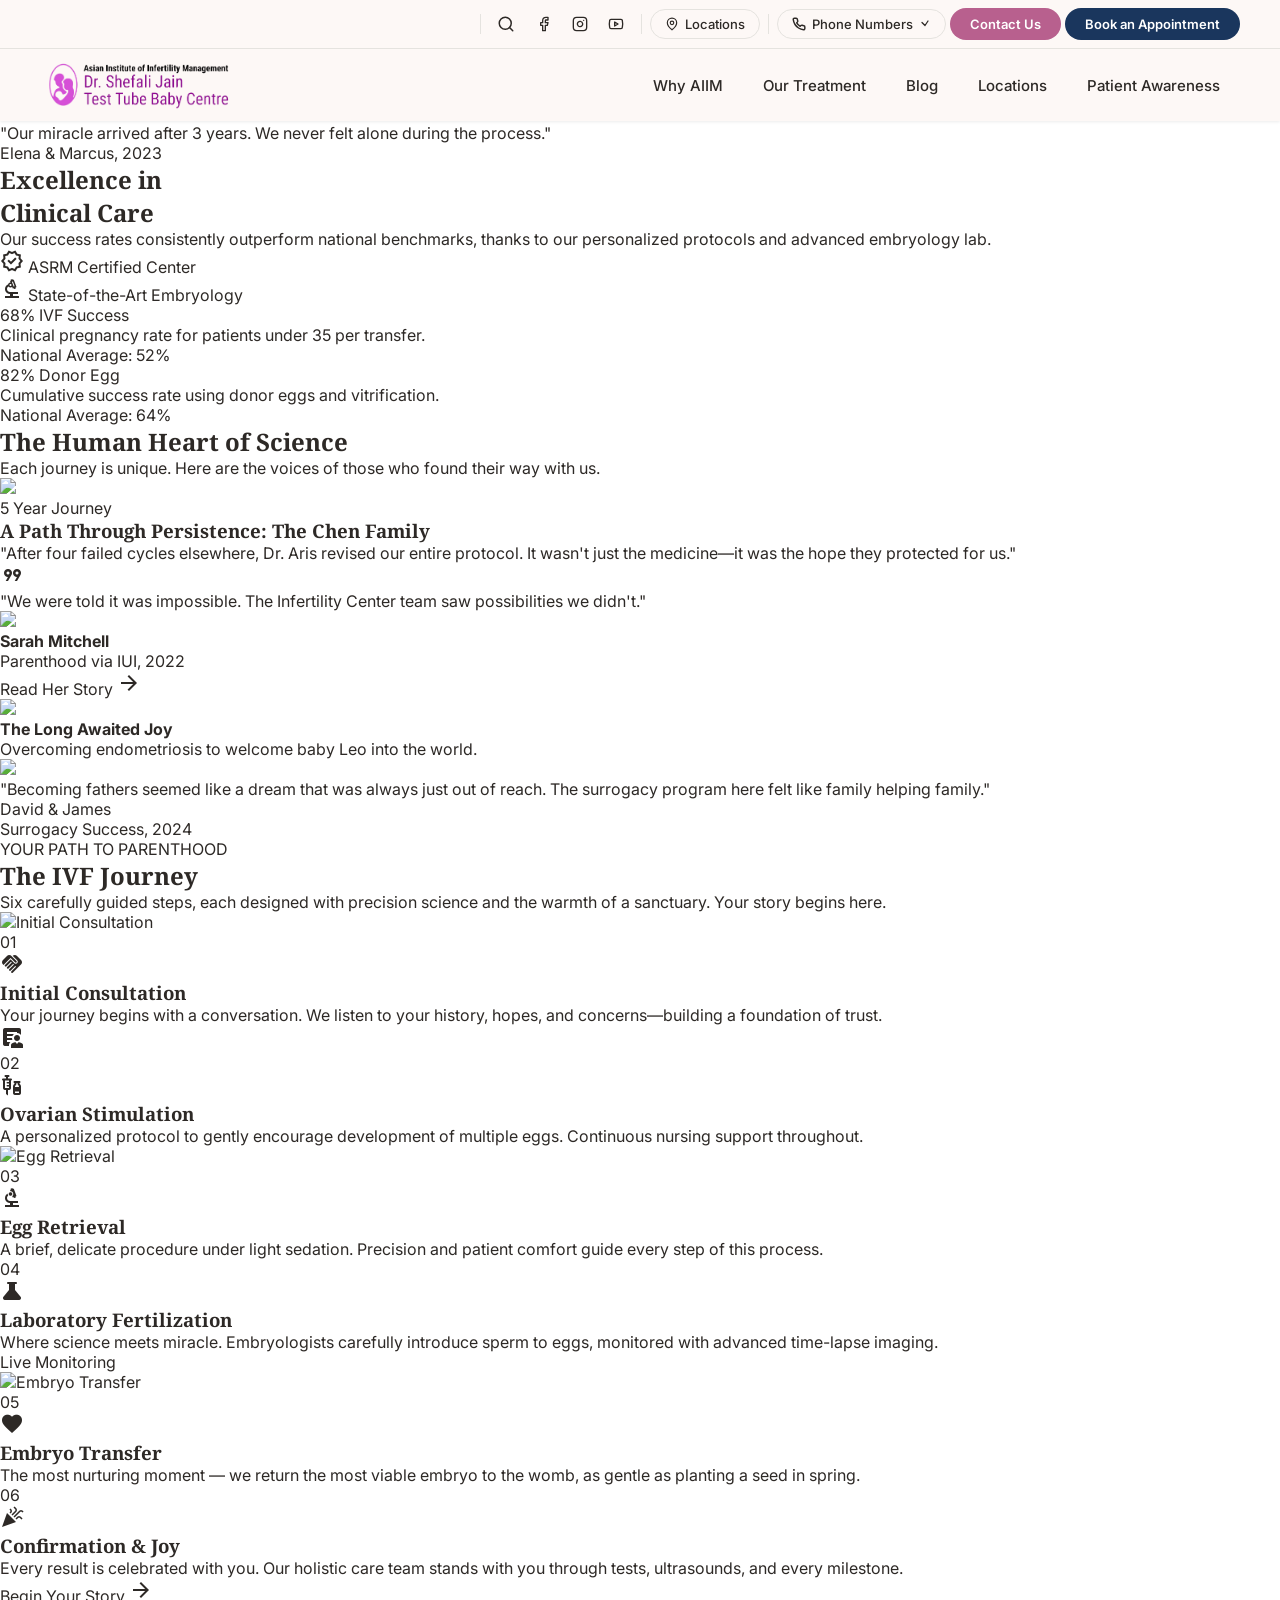
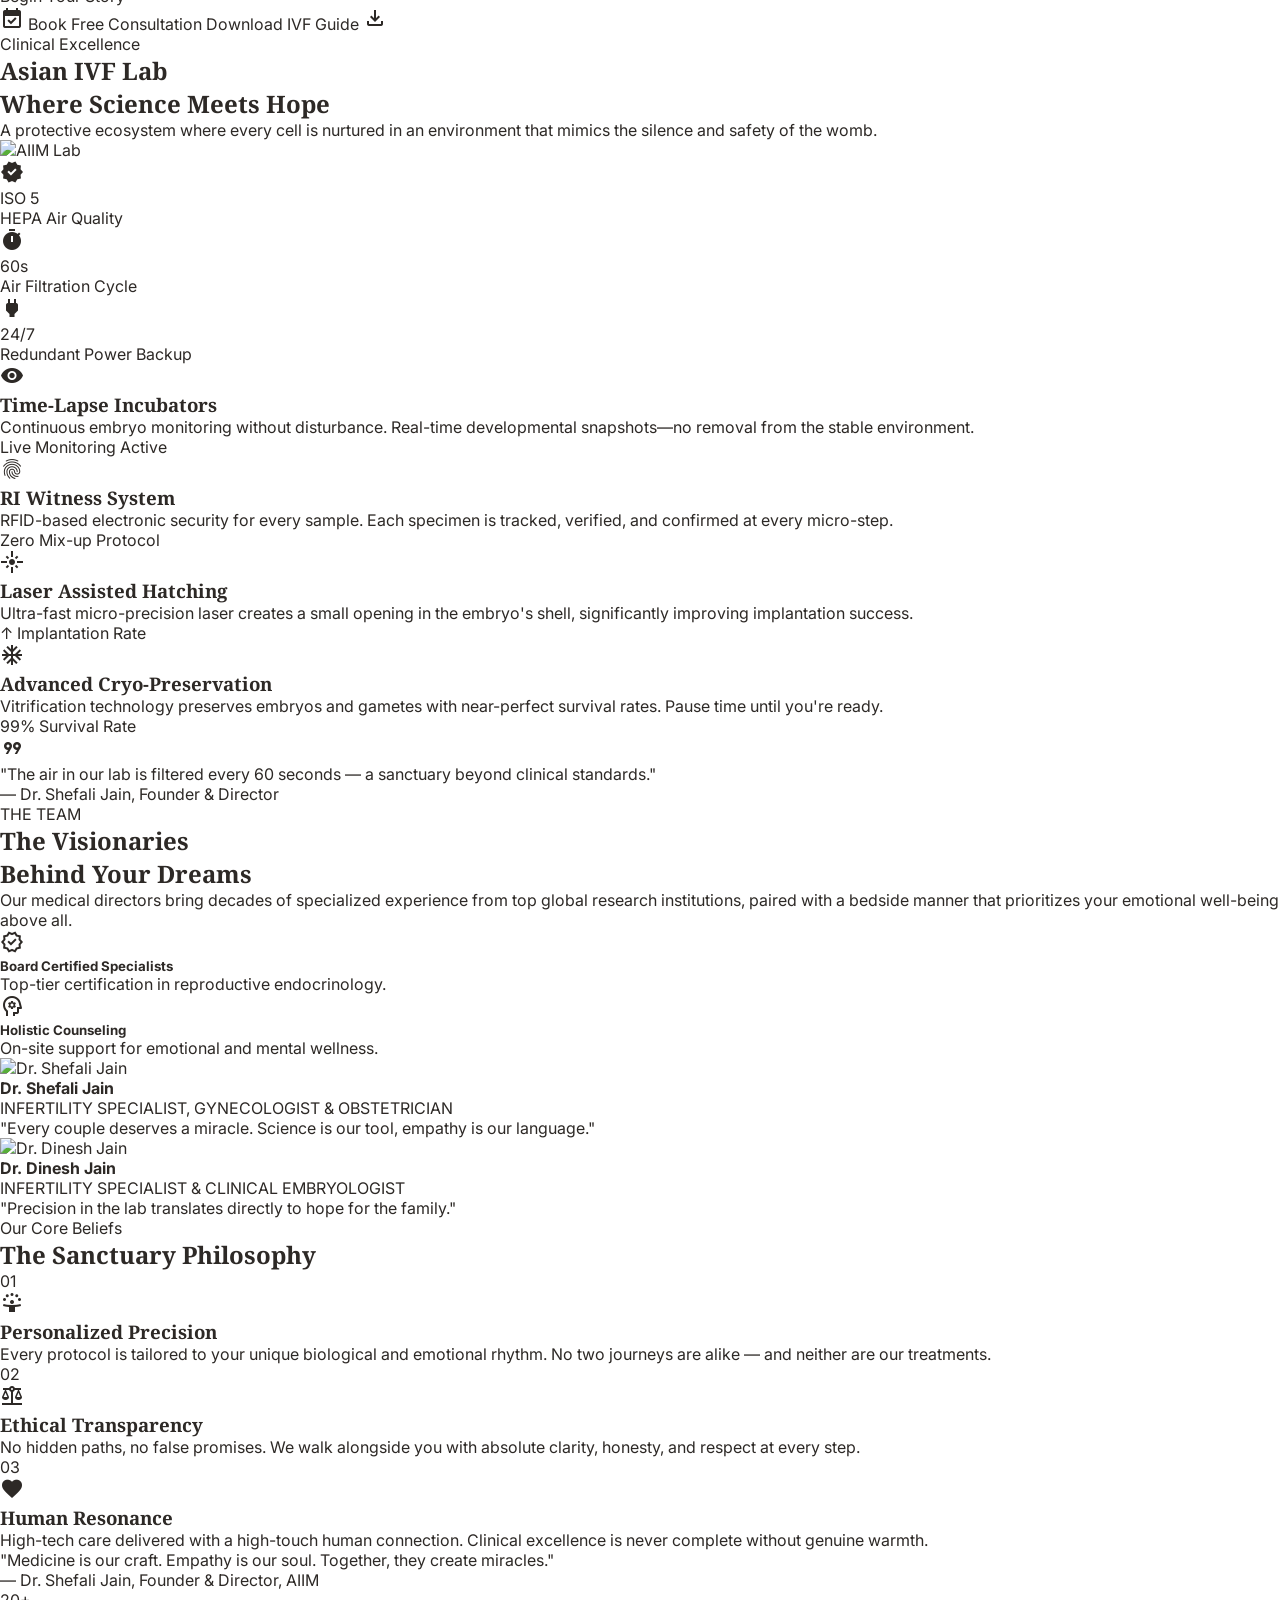
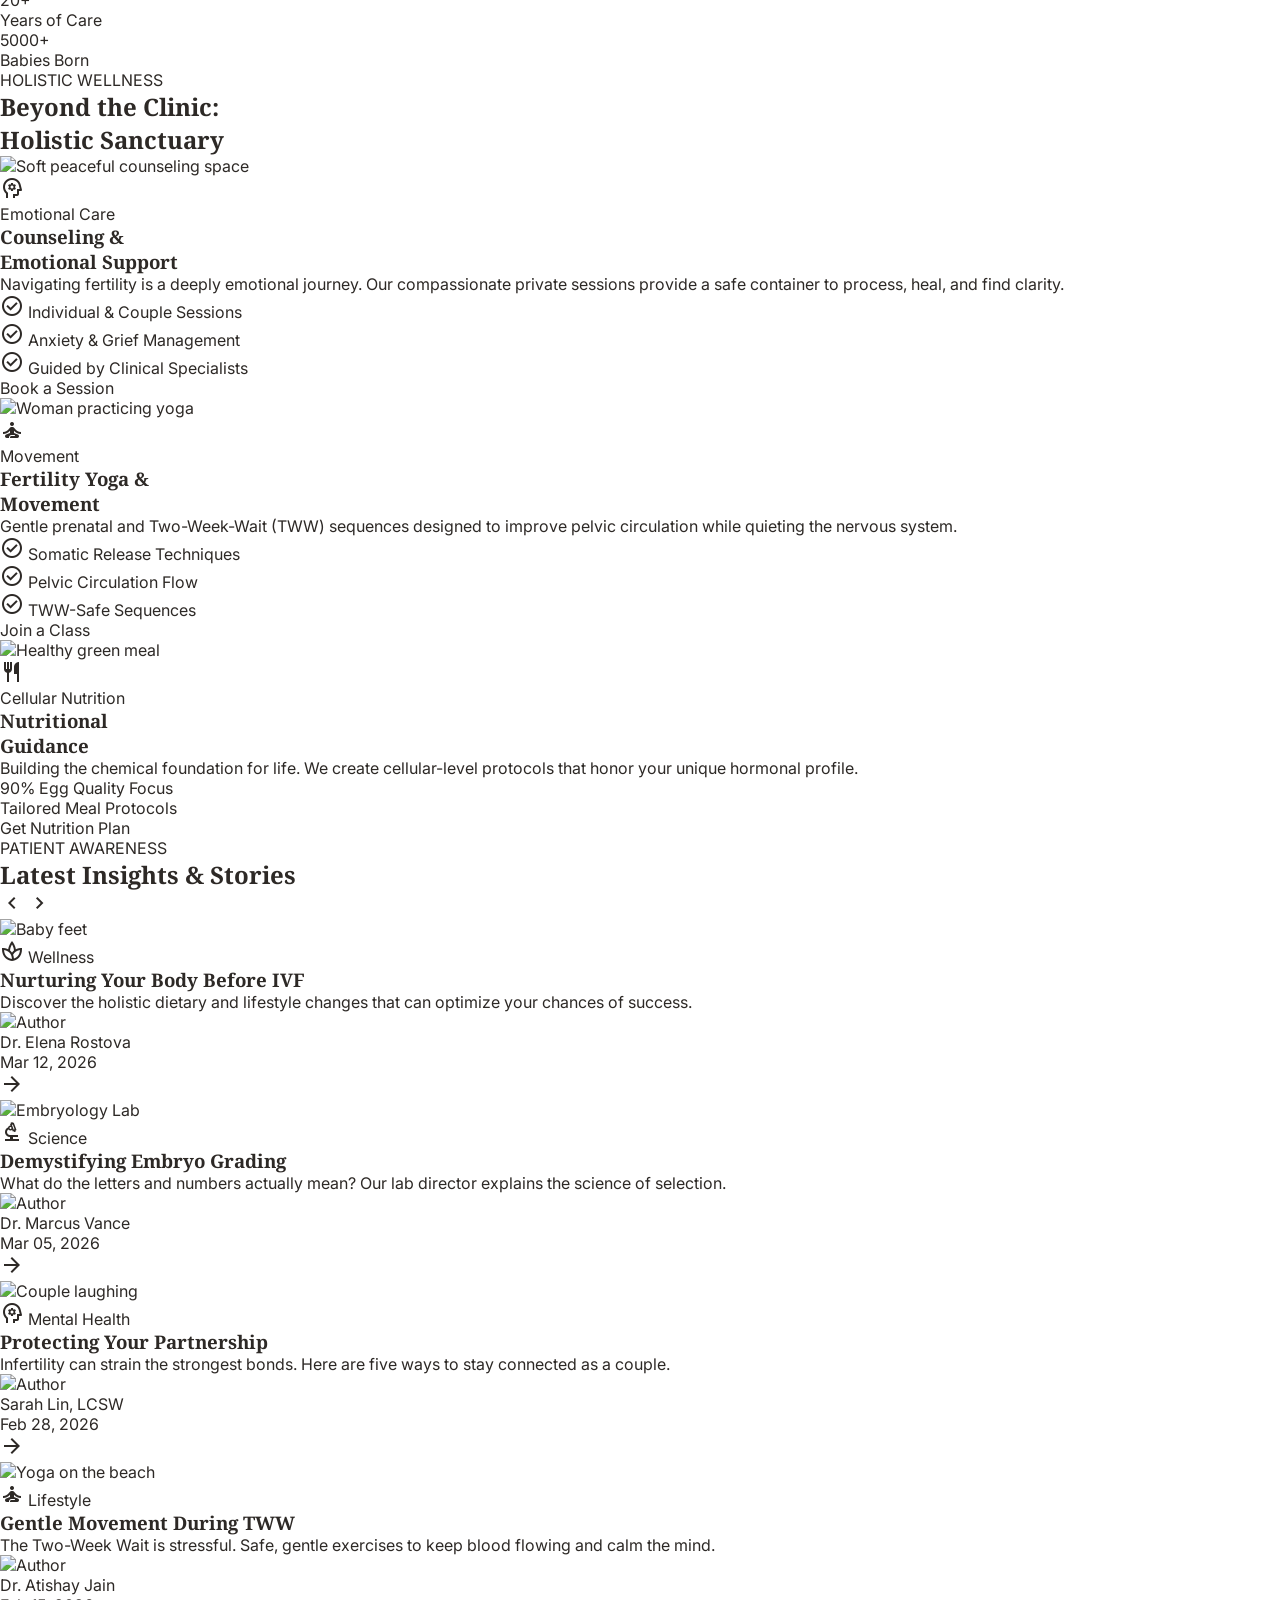
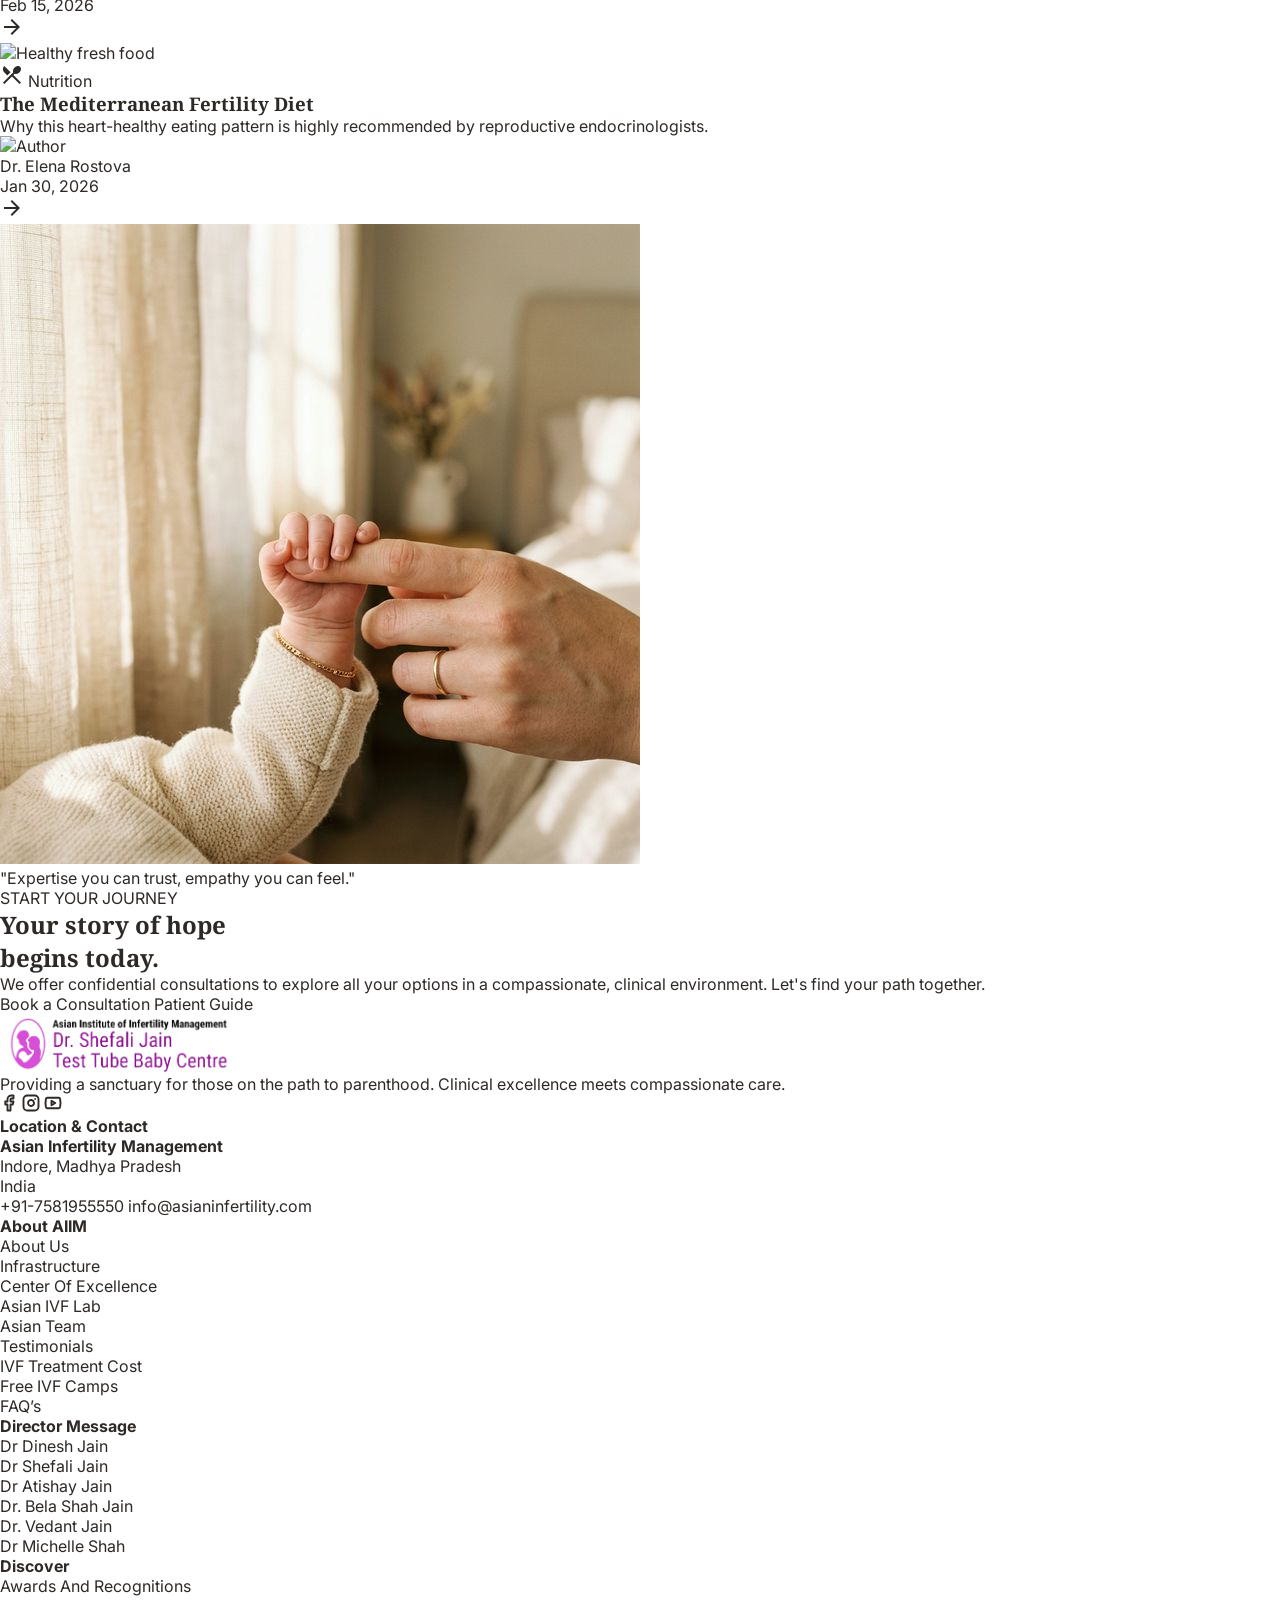
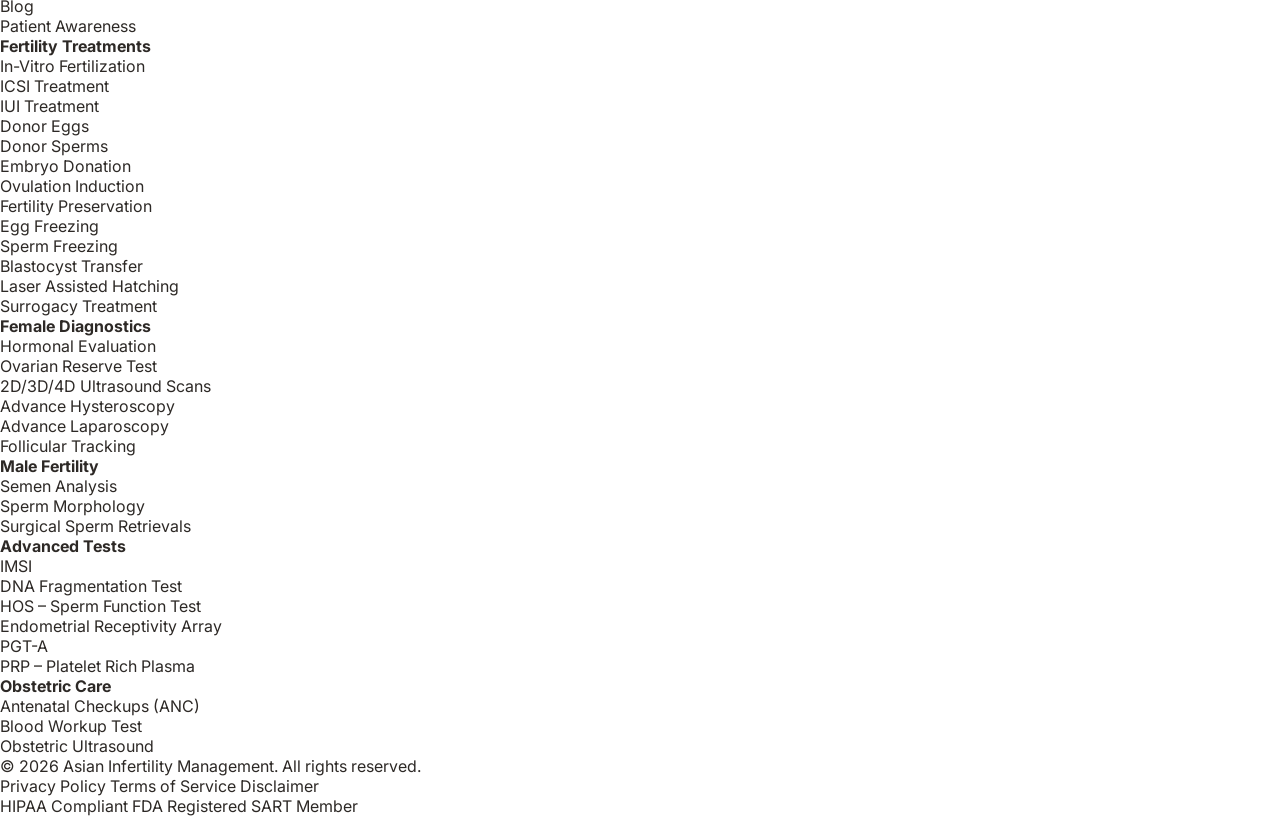
==== index.html @ b5c58b4b "Add location page fixes: map (dotted-map CDN), logo redirect, phone link, worldwide locations timeli" ====
<!DOCTYPE html>
<html lang="en">
<head>
  <meta charset="UTF-8">
  <meta name="viewport" content="width=device-width, initial-scale=1.0">
  <title>Asian Infertility Management - Excellence in IVF Care</title>
  <!-- Google Fonts: Inter and Playfair Display -->
  <link rel="preconnect" href="https://fonts.googleapis.com">
  <link rel="preconnect" href="https://fonts.gstatic.com" crossorigin>
  <link href="https://fonts.googleapis.com/css2?family=Inter:wght@300;400;500;600;700&family=Playfair+Display:wght@400;700&display=swap" rel="stylesheet">
  <script src="https://cdn.tailwindcss.com?plugins=forms,container-queries"></script>
  <link href="https://fonts.googleapis.com/css2?family=Noto+Serif:ital,wght@0,400;0,700;1,400&family=Manrope:wght@400;500;600;700&display=swap" rel="stylesheet"/>
  <link href="https://fonts.googleapis.com/css2?family=Material+Symbols+Outlined:wght,FILL@100..700,0..1&display=swap" rel="stylesheet"/>
  <script id="tailwind-config">
      tailwind.config = {
        darkMode: "class",
        theme: {
          extend: {
            colors: {
              "on-primary-fixed": "#001d33",
              "on-surface-variant": "#42474d",
              "on-tertiary-container": "#f3fffd",
              "primary-fixed-dim": "#a7caee",
              "on-primary": "#ffffff",
              "secondary-container": "#e7ded5",
              "error": "#ba1a1a",
              "surface-bright": "#fdf8f6",
              "surface-container": "#f2edea",
              "surface-variant": "#e6e2df",
              "inverse-surface": "#32302f",
              "on-background": "#1c1b1a",
              "tertiary-container": "#637976",
              "primary-container": "#567898",
              "on-primary-fixed-variant": "#264a68",
              "on-tertiary": "#ffffff",
              "inverse-on-surface": "#f4f0ed",
              "surface-dim": "#ddd9d7",
              "on-surface": "#1c1b1a",
              "surface-tint": "#3f6181",
              "tertiary": "#4a605e",
              "on-error": "#ffffff",
              "surface-container-low": "#f7f3f0",
              "on-primary-container": "#fdfcff",
              "surface": "#fdf8f6",
              "primary-fixed": "#cee5ff",
              "secondary-fixed-dim": "#cdc5bc",
              "secondary": "#635d56",
              "on-error-container": "#93000a",
              "tertiary-fixed-dim": "#b4cbc8",
              "on-secondary-fixed": "#1f1b15",
              "secondary-fixed": "#eae1d8",
              "on-secondary-container": "#68625a",
              "surface-container-highest": "#e6e2df",
              "surface-container-lowest": "#ffffff",
              "outline": "#73777e",
              "primary": "#3d5f7e",
              "inverse-primary": "#a7caee",
              "on-tertiary-fixed-variant": "#354b49",
              "background": "#fdf8f6",
              "error-container": "#ffdad6",
              "on-secondary-fixed-variant": "#4b463f",
              "surface-container-high": "#ece7e5",
              "tertiary-fixed": "#d0e7e4",
              "on-secondary": "#ffffff",
              "on-tertiary-fixed": "#091f1d",
              "outline-variant": "#c2c7ce"
            },
            fontFamily: {
              "headline": ["Noto Serif"],
              "body": ["Manrope"],
              "label": ["Manrope"]
            },
            borderRadius: {"DEFAULT": "0.25rem", "lg": "0.5rem", "xl": "0.75rem", "full": "9999px"},
          },
        },
      }
    </script>
  <style>
        body { font-family: 'Manrope', sans-serif; }
        h1, h2, h3, .serif { font-family: 'Noto Serif', serif; }
        .glass-nav {
            backdrop-filter: blur(12px);
            background-color: rgba(253, 248, 246, 0.8);
        }
        .asymmetric-overlap {
            margin-top: -4rem;
        }
    
        .editorial-spacing { letter-spacing: 0.04em; }
        .asymmetric-shape { border-radius: 63% 37% 54% 46% / 45% 48% 52% 55%; }
        .editorial-shadow { box-shadow: 0 40px 80px -20px rgba(0,0,0,0.08); }
        .signature-text { font-family: 'Noto Serif', serif; font-style: italic; font-size: 1.5rem; opacity: 0.6; }
    </style>
  <link rel="icon" href="Images/Fevicon.jpeg" type="image/jpeg">
  <link rel="stylesheet" href="css/header.css">
  <link rel="stylesheet" href="css/style.css">
</head>
<body class="bg-surface text-on-surface overflow-x-clip">

<!-- ==================== NAVBAR ==================== -->
<header class="navbar-wrapper" id="navbar">

  <!-- ===== TOP UTILITY BAR ===== -->
  <div class="utility-bar">
    <div class="utility-bar__inner">

      <div class="utility-bar__separator"></div>

      <!-- Search -->
      <button class="search-btn" id="searchOpen" aria-label="Search">
        <svg xmlns="http://www.w3.org/2000/svg" width="18" height="18" viewBox="0 0 24 24" fill="none" stroke="currentColor" stroke-width="2.5" stroke-linecap="round" stroke-linejoin="round"><circle cx="11" cy="11" r="8"/><path d="m21 21-4.3-4.3"/></svg>
      </button>

      <!-- Social Icons -->
      <div class="utility-bar__social">
        <a href="https://www.facebook.com/asianinfertilityindia/" target="_blank" rel="noopener noreferrer" class="social-icon" aria-label="Facebook">
          <svg xmlns="http://www.w3.org/2000/svg" width="16" height="16" viewBox="0 0 24 24" fill="none" stroke="currentColor" stroke-width="2.5" stroke-linecap="round" stroke-linejoin="round"><path d="M18 2h-3a5 5 0 0 0-5 5v3H7v4h3v8h4v-8h3l1-4h-4V7a1 1 0 0 1 1-1h3z"/></svg>
        </a>
        <a href="https://www.instagram.com/asian_ivf_indore/" target="_blank" rel="noopener noreferrer" class="social-icon" aria-label="Instagram">
          <svg xmlns="http://www.w3.org/2000/svg" width="16" height="16" viewBox="0 0 24 24" fill="none" stroke="currentColor" stroke-width="2.5" stroke-linecap="round" stroke-linejoin="round"><rect width="20" height="20" x="2" y="2" rx="5" ry="5"/><path d="M16 11.37A4 4 0 1 1 12.63 8 4 4 0 0 1 16 11.37z"/><line x1="17.5" x2="17.51" y1="6.5" y2="6.5"/></svg>
        </a>
        <a href="https://www.youtube.com/@asianfertilityindore" target="_blank" rel="noopener noreferrer" class="social-icon" aria-label="YouTube">
          <svg xmlns="http://www.w3.org/2000/svg" width="16" height="16" viewBox="0 0 24 24" fill="none" stroke="currentColor" stroke-width="2.5" stroke-linecap="round" stroke-linejoin="round"><path d="M2.5 17a24.12 24.12 0 0 1 0-10 2 2 0 0 1 2-2h15a2 2 0 0 1 2 2 24.12 24.12 0 0 1 0 10 2 2 0 0 1-2 2h-15a2 2 0 0 1-2-2z"/><path d="m10 15 5-3-5-3z"/></svg>
        </a>
      </div>

      <div class="utility-bar__separator"></div>

      <!-- Locations -->
      <a href="locations.html" class="utility-pill utility-pill--outline">
        <svg xmlns="http://www.w3.org/2000/svg" width="14" height="14" viewBox="0 0 24 24" fill="none" stroke="currentColor" stroke-width="2.5" stroke-linecap="round" stroke-linejoin="round"><path d="M20 10c0 6-8 12-8 12s-8-6-8-12a8 8 0 0 1 16 0Z"/><circle cx="12" cy="10" r="3"/></svg>
        Locations
      </a>



      <div class="utility-bar__separator"></div>

      <!-- Phone Numbers Dropdown -->
      <div class="phone-dropdown" id="phoneDropdown">
        <button class="phone-dropdown__trigger" id="phoneToggle">
          <svg xmlns="http://www.w3.org/2000/svg" width="14" height="14" viewBox="0 0 24 24" fill="none" stroke="currentColor" stroke-width="2.5" stroke-linecap="round" stroke-linejoin="round"><path d="M22 16.92v3a2 2 0 0 1-2.18 2 19.79 19.79 0 0 1-8.63-3.07 19.5 19.5 0 0 1-6-6 19.79 19.79 0 0 1-3.07-8.67A2 2 0 0 1 4.11 2h3a2 2 0 0 1 2 1.72 12.84 12.84 0 0 0 .7 2.81 2 2 0 0 1-.45 2.11L8.09 9.91a16 16 0 0 0 6 6l1.27-1.27a2 2 0 0 1 2.11-.45 12.84 12.84 0 0 0 2.81.7A2 2 0 0 1 22 16.92z"/></svg>
          Phone Numbers
          <svg xmlns="http://www.w3.org/2000/svg" width="12" height="12" viewBox="0 0 24 24" fill="none" stroke="currentColor" stroke-width="2.5" stroke-linecap="round" stroke-linejoin="round" class="chevron"><path d="m6 9 6 6 6-9"/></svg>
        </button>
        <div class="phone-dropdown__menu" id="phoneMenu">
          <a href="tel:+917581955550" class="phone-dropdown__item">
            <svg xmlns="http://www.w3.org/2000/svg" width="18" height="18" viewBox="0 0 24 24" fill="none" stroke="currentColor" stroke-width="2.5" stroke-linecap="round" stroke-linejoin="round"><path d="M22 16.92v3a2 2 0 0 1-2.18 2 19.79 19.79 0 0 1-8.63-3.07 19.5 19.5 0 0 1-6-6 19.79 19.79 0 0 1-3.07-8.67A2 2 0 0 1 4.11 2h3a2 2 0 0 1 2 1.72 12.84 12.84 0 0 0 .7 2.81 2 2 0 0 1-.45 2.11L8.09 9.91a16 16 0 0 0 6 6l1.27-1.27a2 2 0 0 1 2.11-.45 12.84 12.84 0 0 0 2.81.7A2 2 0 0 1 22 16.92z"/></svg>
            <div>
              <div class="phone-dropdown__label">Support</div>
              <div class="phone-dropdown__number">+91-7581955550</div>
            </div>
          </a>
        </div>
      </div>

      <!-- Contact Us -->
      <a href="#" class="btn-ask">Contact Us</a>

      <!-- Book an Appointment -->
      <a href="#" class="btn-appointments">Book an Appointment</a>
    </div>
  </div>

  <!-- ===== MAIN NAVIGATION ===== -->
  <nav class="main-nav">
    <div class="main-nav__inner">

      <!-- Logo -->
      <a href="#" class="logo">
        <img src="Images/Brand Logo.png" alt="Asian Infertility Management Logo">
      </a>

      <!-- Desktop Nav Menu -->
      <ul class="nav-menu" id="navMenu">

        <!-- 1. Why AIIM -->
        <li class="nav-menu__item">
          <a href="#" class="nav-menu__link">Why AIIM</a>
          <div class="mega-dropdown mega-dropdown--wide mega-dropdown--left">
            <div class="mega-dropdown__grid" style="grid-template-columns: repeat(3, 1fr);">
              <!-- Section 1 -->
              <div class="mega-dropdown__section">
                <div class="mega-dropdown__title">About AIIM</div>
                <a href="#" class="mega-dropdown__link">About Us</a>
                <a href="#" class="mega-dropdown__link">Infrastructure</a>
                <a href="#" class="mega-dropdown__link">Center Of Excellence</a>
                <a href="#" class="mega-dropdown__link">Asian IVF Lab</a>
                <a href="#" class="mega-dropdown__link">Asian Team</a>
                <a href="#" class="mega-dropdown__link">Testimonials</a>
                <a href="#" class="mega-dropdown__link">IVF Treatment Cost</a>
                <a href="#" class="mega-dropdown__link">Free IVF Camps</a>
                <a href="#" class="mega-dropdown__link">FAQ’s</a>
              </div>
              <!-- Section 2 -->
              <div class="mega-dropdown__section">
                <div class="mega-dropdown__title">Director Message</div>
                <a href="#" class="mega-dropdown__link">Dr Dinesh Jain</a>
                <a href="#" class="mega-dropdown__link">Dr Shefali Jain</a>
                <a href="#" class="mega-dropdown__link">Dr Atishay Jain</a>
                <a href="#" class="mega-dropdown__link">Dr. Bela Shah Jain</a>
                <a href="#" class="mega-dropdown__link">Dr. Vedant Jain</a>
                <a href="#" class="mega-dropdown__link">Dr Michelle Shah</a>
              </div>
              <!-- Section 3 -->
              <div class="mega-dropdown__section">
                <div class="mega-dropdown__title">More</div>
                <a href="#" class="mega-dropdown__link">Awards And Recognitions</a>
              </div>
            </div>
          </div>
        </li>

        <!-- 2. Our Treatment -->
        <li class="nav-menu__item">
          <a href="#" class="nav-menu__link">Our Treatment</a>
          <div class="mega-dropdown mega-dropdown--wide mega-dropdown--left">
            <div class="mega-dropdown__grid" style="grid-template-columns: repeat(3, 1fr);">
              <!-- Column 1 -->
              <div>
                <div class="mega-dropdown__section">
                  <div class="mega-dropdown__title">Fertility Treatments</div>
                  <a href="#" class="mega-dropdown__link">In-Vitro Fertilization</a>
                  <a href="#" class="mega-dropdown__link">ICSI Treatment</a>
                  <a href="#" class="mega-dropdown__link">IUI Treatment</a>
                  <a href="#" class="mega-dropdown__link">Donor Eggs</a>
                  <a href="#" class="mega-dropdown__link">Donor Sperms</a>
                  <a href="#" class="mega-dropdown__link">Embryo Donation</a>
                  <a href="#" class="mega-dropdown__link">Ovulation Induction</a>
                  <a href="#" class="mega-dropdown__link">Fertility Preservation</a>
                  <a href="#" class="mega-dropdown__link">Egg Freezing</a>
                  <a href="#" class="mega-dropdown__link">Sperm Freezing</a>
                  <a href="#" class="mega-dropdown__link">Blastocyst Transfer</a>
                  <a href="#" class="mega-dropdown__link">Laser Assisted Hatching</a>
                  <a href="#" class="mega-dropdown__link">Surrogacy Treatment</a>
                </div>
              </div>
              <!-- Column 2 -->
              <div>
                <div class="mega-dropdown__section">
                  <div class="mega-dropdown__title">Female Fertility Diagnostic Tests</div>
                  <a href="#" class="mega-dropdown__link">Hormonal Evaluation</a>
                  <a href="#" class="mega-dropdown__link">Ovarian Reserve Test</a>
                  <a href="#" class="mega-dropdown__link">2D/3D/4D Ultrasound Scans</a>
                  <a href="#" class="mega-dropdown__link">Advance Hysteroscopy</a>
                  <a href="#" class="mega-dropdown__link">Advance Laparoscopy</a>
                  <a href="#" class="mega-dropdown__link">Follicular Tracking or Follicular Studies</a>
                </div>
                <div class="mega-dropdown__section">
                  <div class="mega-dropdown__title">Complete High Risk Obstetric Care Including</div>
                  <a href="#" class="mega-dropdown__link">Antenatal Checkups (ANC)</a>
                  <a href="#" class="mega-dropdown__link">Blood Workup Test</a>
                  <a href="#" class="mega-dropdown__link">Obstetric Ultrasound/Sonography</a>
                </div>
              </div>
              <!-- Column 3 -->
              <div>
                <div class="mega-dropdown__section">
                  <div class="mega-dropdown__title">Advance Tests And Treatments</div>
                  <a href="#" class="mega-dropdown__link">IMSI</a>
                  <a href="#" class="mega-dropdown__link">DNA Fragmentation Test</a>
                  <a href="#" class="mega-dropdown__link">HOS – Sperm Function Test for Vitality</a>
                  <a href="#" class="mega-dropdown__link">Endometrial Receptivity Array – ERA</a>
                  <a href="#" class="mega-dropdown__link">PGT-A</a>
                  <a href="#" class="mega-dropdown__link">PRP – Platelet Rich Plasma Treatment</a>
                </div>
                <div class="mega-dropdown__section">
                  <div class="mega-dropdown__title">Male Fertility Test</div>
                  <a href="#" class="mega-dropdown__link">Semen Analysis</a>
                  <a href="#" class="mega-dropdown__link">Sperm Morphology Treatment in Indore</a>
                  <a href="#" class="mega-dropdown__link">Surgical Sperm Retrievals : TESA, TESE, PESA</a>
                </div>
              </div>
            </div>
          </div>
        </li>

        <!-- 3. Blog -->
        <li class="nav-menu__item">
          <a href="#" class="nav-menu__link">Blog</a>
        </li>

        <li class="nav-menu__item">
          <a href="locations.html" class="nav-menu__link">Locations</a>
        </li>

        <!-- 5. Patient Awareness -->
        <li class="nav-menu__item">
          <a href="#" class="nav-menu__link">Patient Awareness</a>
        </li>
      </ul>

      <!-- Hamburger (Mobile) -->
      <button class="hamburger" id="hamburger" aria-label="Menu">
        <span class="hamburger__line"></span>
        <span class="hamburger__line"></span>
        <span class="hamburger__line"></span>
      </button>
    </div>
  </nav>
</header>
<main class="pt-10">
<!-- Hero Section -->
<header class="relative px-8 pt-10 pb-12 overflow-hidden">
<div class="max-w-6xl mx-auto grid grid-cols-1 lg:grid-cols-2 gap-16 items-center">
<div class="z-10">
<span class="text-xs font-bold uppercase tracking-[0.3em] mb-4 block"><span class="text-on-surface">Real Journeys, </span><span class="text-[#b8608e]">Real Hope</span></span>
<h1 class="text-5xl md:text-7xl font-headline leading-tight mb-8">Stories of <span class="italic">new beginnings.</span></h1>
<p class="text-lg text-on-surface-variant font-body max-w-lg mb-10 leading-relaxed">
                    Behind every statistic is a family. Explore the resilient paths our patients have walked to embrace parenthood.
                </p>
<div class="flex items-center gap-6">
<button class="bg-secondary-container text-on-secondary-container px-8 py-3 rounded-xl font-bold">Watch Testimonials</button>
<span class="text-sm font-medium italic text-outline">Over 4,500 families started here</span>
</div>
</div>
<div class="relative">
<div class="aspect-[4/5] rounded-[2rem] overflow-hidden shadow-2xl rotate-2">
<img class="w-full h-full object-cover" data-alt="A mother holding her newborn baby in soft morning light" src="https://lh3.googleusercontent.com/aida-public/[base64]"/>
</div>
<div class="absolute -bottom-10 -left-10 p-8 bg-surface-container-lowest rounded-2xl shadow-xl max-w-xs -rotate-2">
<p class="text-tertiary italic font-headline text-lg mb-2">"Our miracle arrived after 3 years. We never felt alone during the process."</p>
<span class="text-xs font-bold text-on-surface">Elena &amp; Marcus, 2023</span>
</div>
</div>
</div>
<!-- Decorative blob -->
<div class="absolute top-0 right-0 -z-10 w-1/2 h-full bg-gradient-to-l from-primary-fixed-dim/20 to-transparent rounded-full blur-3xl translate-x-1/2"></div>
</header>
<!-- Success Rate Editorial Section -->
<section class="bg-surface-container-low py-12 px-8">
<div class="max-w-6xl mx-auto">
<div class="grid grid-cols-1 lg:grid-cols-3 gap-12 items-end">
<div class="lg:col-span-1">
<h2 class="text-3xl font-headline mb-6">Excellence in <br/>Clinical Care</h2>
<p class="text-on-surface-variant font-body mb-8">Our success rates consistently outperform national benchmarks, thanks to our personalized protocols and advanced embryology lab.</p>
<div class="flex flex-col gap-4">
<div class="flex items-center gap-3">
<span class="material-symbols-outlined text-tertiary" data-icon="verified">verified</span>
<span class="text-sm font-semibold">ASRM Certified Center</span>
</div>
<div class="flex items-center gap-3">
<span class="material-symbols-outlined text-tertiary" data-icon="biotech">biotech</span>
<span class="text-sm font-semibold">State-of-the-Art Embryology</span>
</div>
</div>
</div>
<div class="lg:col-span-2 grid grid-cols-1 md:grid-cols-2 gap-8">
<!-- Metric 1 -->
<div class="bg-surface-container-lowest p-10 rounded-2xl shadow-sm border border-outline-variant/10">
<div class="flex justify-between items-baseline mb-6">
<span class="text-6xl font-headline text-primary">68<span class="text-2xl">%</span></span>
<span class="bg-tertiary-fixed text-on-tertiary-fixed text-[10px] font-bold px-2 py-1 rounded uppercase tracking-wider">IVF Success</span>
</div>
<p class="text-sm font-medium mb-4">Clinical pregnancy rate for patients under 35 per transfer.</p>
<div class="w-full bg-surface-container h-1.5 rounded-full overflow-hidden">
<div class="bg-primary h-full w-[68%]"></div>
</div>
<p class="text-[10px] mt-2 text-outline-variant">National Average: 52%</p>
</div>
<!-- Metric 2 -->
<div class="bg-surface-container-lowest p-10 rounded-2xl shadow-sm border border-outline-variant/10">
<div class="flex justify-between items-baseline mb-6">
<span class="text-6xl font-headline text-primary">82<span class="text-2xl">%</span></span>
<span class="bg-tertiary-fixed text-on-tertiary-fixed text-[10px] font-bold px-2 py-1 rounded uppercase tracking-wider">Donor Egg</span>
</div>
<p class="text-sm font-medium mb-4">Cumulative success rate using donor eggs and vitrification.</p>
<div class="w-full bg-surface-container h-1.5 rounded-full overflow-hidden">
<div class="bg-primary h-full w-[82%]"></div>
</div>
<p class="text-[10px] mt-2 text-outline-variant">National Average: 64%</p>
</div>
</div>
</div>
</div>
</section>
<!-- Gallery of Stories - Asymmetric Grid -->
<section class="py-12 px-8">
<div class="max-w-6xl mx-auto">
<div class="mb-12 text-center max-w-2xl mx-auto">
<h2 class="text-4xl font-headline mb-4">The Human Heart of Science</h2>
<p class="text-on-surface-variant">Each journey is unique. Here are the voices of those who found their way with us.</p>
</div>
<div class="grid grid-cols-1 md:grid-cols-12 gap-8">
<!-- Story 1: Large Featured -->
<div class="md:col-span-8 group relative overflow-hidden rounded-3xl bg-surface-container-high">
<div class="aspect-[16/9] overflow-hidden">
<img class="w-full h-full object-cover group-hover:scale-105 transition-transform duration-700" data-alt="A happy couple walking in a garden with a toddler" src="https://lh3.googleusercontent.com/aida-public/[base64]"/>
</div>
<div class="absolute inset-0 bg-gradient-to-t from-black/80 via-black/20 to-transparent"></div>
<div class="absolute bottom-0 left-0 p-10 text-white">
<span class="bg-tertiary px-3 py-1 rounded-full text-[10px] uppercase font-bold mb-4 inline-block">5 Year Journey</span>
<h3 class="text-3xl font-headline mb-4">A Path Through Persistence: The Chen Family</h3>
<p class="text-white/80 max-w-xl font-body">"After four failed cycles elsewhere, Dr. Aris revised our entire protocol. It wasn't just the medicine—it was the hope they protected for us."</p>
</div>
</div>
<!-- Story 2: Vertical Editorial -->
<div class="md:col-span-4 bg-surface-container-lowest p-8 rounded-3xl shadow-sm border border-outline-variant/10 flex flex-col justify-between">
<div>
<span class="material-symbols-outlined text-primary mb-6 scale-150" data-icon="format_quote" data-weight="fill">format_quote</span>
<p class="font-headline text-xl italic mb-6 leading-relaxed">"We were told it was impossible. The Infertility Center team saw possibilities we didn't."</p>
</div>
<div>
<div class="flex items-center gap-4 mb-4">
<img class="w-12 h-12 rounded-full object-cover" data-alt="Portrait of Sarah, a smiling woman" src="https://lh3.googleusercontent.com/aida-public/[base64]"/>
<div>
<h4 class="font-bold text-sm">Sarah Mitchell</h4>
<p class="text-xs text-outline">Parenthood via IUI, 2022</p>
</div>
</div>
<button class="text-primary text-sm font-bold flex items-center gap-2 group">
                            Read Her Story <span class="material-symbols-outlined text-sm group-hover:translate-x-1 transition-transform" data-icon="arrow_forward">arrow_forward</span>
</button>
</div>
</div>
<!-- Story 3: Small Card -->
<div class="md:col-span-4 group">
<div class="aspect-square rounded-3xl overflow-hidden mb-6">
<img class="w-full h-full object-cover group-hover:scale-105 transition-transform duration-500" data-alt="Close up of a baby's tiny hand holding a parent's finger" src="https://lh3.googleusercontent.com/aida-public/[base64]"/>
</div>
<h4 class="font-headline text-2xl mb-2">The Long Awaited Joy</h4>
<p class="text-on-surface-variant text-sm font-body mb-4">Overcoming endometriosis to welcome baby Leo into the world.</p>
</div>
<!-- Story 4: Wide Quote -->
<div class="md:col-span-8 bg-primary-container/20 p-12 rounded-3xl border border-primary/5 flex flex-col md:flex-row gap-10 items-center">
<div class="w-full md:w-1/3">
<div class="aspect-square rounded-full overflow-hidden border-4 border-white shadow-lg">
<img class="w-full h-full object-cover" data-alt="A joyful male couple holding their new baby" src="https://lh3.googleusercontent.com/aida-public/[base64]"/>
</div>
</div>
<div class="w-full md:w-2/3">
<p class="font-headline text-2xl italic mb-6 leading-snug">"Becoming fathers seemed like a dream that was always just out of reach. The surrogacy program here felt like family helping family."</p>
<p class="font-bold text-primary">David &amp; James</p>
<p class="text-xs text-outline">Surrogacy Success, 2024</p>
</div>
</div>
</div>
</div>
</section>

<!-- NEW IVF SECTIONS START -->

<!-- ============================================================ -->
<!-- Section: IVF Journey — 6-Card Matrix Grid                   -->
<!-- ============================================================ -->
<section class="py-12 px-6 md:px-16 max-w-screen-xl mx-auto">
  <!-- Section Header -->
  <div class="text-center mb-12">
    <span class="text-xs font-bold uppercase tracking-[0.3em] mb-4 block"><span class="text-on-surface">YOUR PATH </span><span class="text-[#b8608e]">TO PARENTHOOD</span></span>
    <h2 class="font-headline text-4xl md:text-6xl text-on-surface leading-tight mb-6">The IVF <span class="italic font-normal">Journey</span></h2>
    <p class="max-w-2xl mx-auto text-on-surface-variant text-lg leading-relaxed font-light">Six carefully guided steps, each designed with precision science and the warmth of a sanctuary. Your story begins here.</p>
  </div>

  <!-- 6-Card Grid: 3-col desktop, 2-col tablet, 1-col mobile -->
  <div class="grid grid-cols-1 sm:grid-cols-2 lg:grid-cols-3 gap-6">

    <!-- Card 1: Consultation -->
    <div class="group relative bg-white rounded-3xl border border-gray-100 shadow-sm hover:shadow-2xl hover:-translate-y-2 transition-all duration-500 overflow-hidden">
      <div class="absolute top-0 left-0 w-full h-1 bg-gradient-to-r from-[#b8608e] to-[#ae5885] opacity-0 group-hover:opacity-100 transition-opacity duration-500"></div>
      <div class="relative h-48 overflow-hidden">
        <img src="https://lh3.googleusercontent.com/aida-public/[base64]" alt="Initial Consultation" class="w-full h-full object-cover group-hover:scale-110 transition-transform duration-700">
        <div class="absolute inset-0 bg-gradient-to-t from-black/40 to-transparent"></div>
        <span class="absolute bottom-4 left-5 font-headline text-white/60 text-5xl font-bold leading-none">01</span>
      </div>
      <div class="p-7">
        <div class="w-10 h-10 rounded-2xl bg-[#b8608e]/10 flex items-center justify-center mb-4">
          <span class="material-symbols-outlined text-[#b8608e] text-lg" style="font-variation-settings:'FILL' 1">handshake</span>
        </div>
        <h3 class="font-headline text-xl mb-3 text-on-surface">Initial Consultation</h3>
        <p class="text-on-surface-variant text-sm leading-relaxed">Your journey begins with a conversation. We listen to your history, hopes, and concerns—building a foundation of trust.</p>
      </div>
    </div>

    <!-- Card 2: Stimulation -->
    <div class="group relative bg-white rounded-3xl border border-gray-100 shadow-sm hover:shadow-2xl hover:-translate-y-2 transition-all duration-500 overflow-hidden">
      <div class="absolute top-0 left-0 w-full h-1 bg-gradient-to-r from-[#b8608e] to-[#ae5885] opacity-0 group-hover:opacity-100 transition-opacity duration-500"></div>
      <div class="relative h-48 bg-gradient-to-br from-[#fceef5] to-[#f5e4ee] flex items-center justify-center overflow-hidden">
        <div class="absolute inset-0 flex items-center justify-center">
          <div class="w-36 h-36 rounded-full border-2 border-dashed border-[#b8608e]/20 flex items-center justify-center animate-spin" style="animation-duration:20s">
            <div class="w-24 h-24 rounded-full border border-[#b8608e]/30 flex items-center justify-center">
              <span class="material-symbols-outlined text-[#b8608e] text-4xl" style="font-variation-settings:'FILL' 1">clinical_notes</span>
            </div>
          </div>
        </div>
        <span class="absolute bottom-4 left-5 font-headline text-[#b8608e]/20 text-5xl font-bold leading-none">02</span>
      </div>
      <div class="p-7">
        <div class="w-10 h-10 rounded-2xl bg-[#b8608e]/10 flex items-center justify-center mb-4">
          <span class="material-symbols-outlined text-[#b8608e] text-lg" style="font-variation-settings:'FILL' 1">vaccines</span>
        </div>
        <h3 class="font-headline text-xl mb-3 text-on-surface">Ovarian Stimulation</h3>
        <p class="text-on-surface-variant text-sm leading-relaxed">A personalized protocol to gently encourage development of multiple eggs. Continuous nursing support throughout.</p>
      </div>
    </div>

    <!-- Card 3: Egg Retrieval -->
    <div class="group relative bg-white rounded-3xl border border-gray-100 shadow-sm hover:shadow-2xl hover:-translate-y-2 transition-all duration-500 overflow-hidden">
      <div class="absolute top-0 left-0 w-full h-1 bg-gradient-to-r from-[#b8608e] to-[#ae5885] opacity-0 group-hover:opacity-100 transition-opacity duration-500"></div>
      <div class="relative h-48 overflow-hidden">
        <img src="https://lh3.googleusercontent.com/aida-public/[base64]" alt="Egg Retrieval" class="w-full h-full object-cover group-hover:scale-110 transition-transform duration-700">
        <div class="absolute inset-0 bg-gradient-to-t from-black/40 to-transparent"></div>
        <span class="absolute bottom-4 left-5 font-headline text-white/60 text-5xl font-bold leading-none">03</span>
      </div>
      <div class="p-7">
        <div class="w-10 h-10 rounded-2xl bg-[#b8608e]/10 flex items-center justify-center mb-4">
          <span class="material-symbols-outlined text-[#b8608e] text-lg" style="font-variation-settings:'FILL' 1">biotech</span>
        </div>
        <h3 class="font-headline text-xl mb-3 text-on-surface">Egg Retrieval</h3>
        <p class="text-on-surface-variant text-sm leading-relaxed">A brief, delicate procedure under light sedation. Precision and patient comfort guide every step of this process.</p>
      </div>
    </div>

    <!-- Card 4: Fertilization (Featured - wider) -->
    <div class="group relative bg-gradient-to-br from-[#1c2d40] to-[#2e4a63] rounded-3xl shadow-sm hover:shadow-2xl hover:-translate-y-2 transition-all duration-500 overflow-hidden text-white sm:col-span-2 lg:col-span-1">
      <div class="absolute inset-0 opacity-10" style="background-image: radial-gradient(circle at 80% 20%, #b8608e 0%, transparent 60%)"></div>
      <div class="relative p-7 h-full flex flex-col justify-between min-h-[280px]">
        <div>
          <span class="font-headline text-white/20 text-6xl font-bold leading-none block mb-4">04</span>
          <div class="w-10 h-10 rounded-2xl bg-white/10 flex items-center justify-center mb-5">
            <span class="material-symbols-outlined text-[#e8a4c4] text-lg" style="font-variation-settings:'FILL' 1">science</span>
          </div>
          <h3 class="font-headline text-xl mb-3">Laboratory Fertilization</h3>
          <p class="text-white/70 text-sm leading-relaxed">Where science meets miracle. Embryologists carefully introduce sperm to eggs, monitored with advanced time-lapse imaging.</p>
        </div>
        <div class="mt-6 flex items-center gap-3">
          <div class="w-8 h-8 rounded-full bg-[#b8608e]/30 flex items-center justify-center">
            <div class="w-3 h-3 rounded-full bg-[#e8a4c4] animate-pulse"></div>
          </div>
          <span class="text-white/50 text-xs uppercase tracking-widest">Live Monitoring</span>
        </div>
      </div>
    </div>

    <!-- Card 5: Embryo Transfer -->
    <div class="group relative bg-white rounded-3xl border border-gray-100 shadow-sm hover:shadow-2xl hover:-translate-y-2 transition-all duration-500 overflow-hidden">
      <div class="absolute top-0 left-0 w-full h-1 bg-gradient-to-r from-[#b8608e] to-[#ae5885] opacity-0 group-hover:opacity-100 transition-opacity duration-500"></div>
      <div class="relative h-48 overflow-hidden">
        <img src="https://lh3.googleusercontent.com/aida-public/[base64]" alt="Embryo Transfer" class="w-full h-full object-cover group-hover:scale-110 transition-transform duration-700">
        <div class="absolute inset-0 bg-gradient-to-t from-black/40 to-transparent"></div>
        <span class="absolute bottom-4 left-5 font-headline text-white/60 text-5xl font-bold leading-none">05</span>
      </div>
      <div class="p-7">
        <div class="w-10 h-10 rounded-2xl bg-[#b8608e]/10 flex items-center justify-center mb-4">
          <span class="material-symbols-outlined text-[#b8608e] text-lg" style="font-variation-settings:'FILL' 1">favorite</span>
        </div>
        <h3 class="font-headline text-xl mb-3 text-on-surface">Embryo Transfer</h3>
        <p class="text-on-surface-variant text-sm leading-relaxed">The most nurturing moment — we return the most viable embryo to the womb, as gentle as planting a seed in spring.</p>
      </div>
    </div>

    <!-- Card 6: Confirmation -->
    <div class="group relative bg-gradient-to-br from-[#fceef5] to-[#f9f0f5] rounded-3xl border border-[#e8c4d8]/30 shadow-sm hover:shadow-2xl hover:-translate-y-2 transition-all duration-500 overflow-hidden">
      <div class="relative p-7 h-full flex flex-col justify-between min-h-[280px]">
        <div>
          <span class="font-headline text-[#b8608e]/15 text-6xl font-bold leading-none block mb-4">06</span>
          <div class="w-10 h-10 rounded-2xl bg-[#b8608e]/10 flex items-center justify-center mb-5">
            <span class="material-symbols-outlined text-[#b8608e] text-lg" style="font-variation-settings:'FILL' 1">celebration</span>
          </div>
          <h3 class="font-headline text-xl mb-3 text-on-surface">Confirmation & Joy</h3>
          <p class="text-on-surface-variant text-sm leading-relaxed">Every result is celebrated with you. Our holistic care team stands with you through tests, ultrasounds, and every milestone.</p>
        </div>
        <a href="#consultation" class="mt-6 self-start inline-flex items-center gap-2 text-[#b8608e] font-semibold text-sm group-hover:gap-3 transition-all duration-300">
          Begin Your Story
          <span class="material-symbols-outlined text-base">arrow_forward</span>
        </a>
      </div>
    </div>

  </div>

  <!-- Bottom CTA strip -->
  <div class="mt-16 flex flex-col sm:flex-row items-center justify-center gap-4">
    <a href="#consultation" class="inline-flex items-center gap-3 bg-gradient-to-r from-[#b8608e] to-[#ae5885] text-white px-10 py-4 rounded-full font-label text-sm uppercase tracking-widest hover:scale-105 transition-all duration-300 shadow-lg shadow-[#b8608e]/20">
      <span class="material-symbols-outlined text-base" style="font-variation-settings:'FILL' 1">event_available</span>
      Book Free Consultation
    </a>
    <a href="#ivf-process" class="inline-flex items-center gap-3 border border-[#b8608e]/30 text-[#b8608e] px-10 py-4 rounded-full font-label text-sm uppercase tracking-widest hover:bg-[#b8608e]/5 transition-all duration-300">
      Download IVF Guide
      <span class="material-symbols-outlined text-base">download</span>
    </a>
  </div>
</section>


<!-- ============================================================ -->
<!-- Section: Asian IVF Lab — Split Feature Showcase             -->
<!-- ============================================================ -->
<section class="py-12 bg-[#0f1c2a] text-white overflow-hidden relative">

  <!-- Decorative blobs -->
  <div class="absolute top-0 right-0 w-96 h-96 rounded-full opacity-10" style="background: radial-gradient(circle, #b8608e, transparent)"></div>
  <div class="absolute bottom-0 left-0 w-64 h-64 rounded-full opacity-5" style="background: radial-gradient(circle, #7eb4d8, transparent)"></div>

  <div class="max-w-screen-xl mx-auto px-6 md:px-16">

    <!-- Header -->
    <div class="flex flex-col md:flex-row md:items-end md:justify-between mb-12 gap-6">
      <div>
        <span class="text-xs font-bold uppercase tracking-[0.3em] mb-4 block"><span class="text-white/90">Clinical </span><span class="text-[#b8608e]">Excellence</span></span>
        <h2 class="font-headline text-4xl md:text-6xl leading-tight">Asian IVF Lab<br><span class="italic font-normal text-[#e8a4c4]">Where Science Meets Hope</span></h2>
      </div>
      <p class="text-white/50 max-w-sm text-sm leading-relaxed md:text-right">A protective ecosystem where every cell is nurtured in an environment that mimics the silence and safety of the womb.</p>
    </div>

    <!-- Main Layout: Image + Feature Cards -->
    <div class="grid grid-cols-1 lg:grid-cols-5 gap-8 items-start">

      <!-- Left: Hero Lab Image with Stats Overlay -->
      <div class="lg:col-span-2 relative">
        <div class="relative rounded-3xl overflow-hidden aspect-[3/4]">
          <img src="https://lh3.googleusercontent.com/aida-public/[base64]" alt="AIIM Lab" class="w-full h-full object-cover grayscale-[0.2]">
          <div class="absolute inset-0 bg-gradient-to-t from-[#0f1c2a] via-transparent to-transparent"></div>
          <!-- Stat chips -->
          <div class="absolute bottom-8 left-6 right-6 space-y-3">
            <div class="bg-white/10 backdrop-blur-md border border-white/10 rounded-2xl px-5 py-3 flex items-center gap-3">
              <span class="material-symbols-outlined text-[#e8a4c4] text-xl" style="font-variation-settings:'FILL' 1">verified</span>
              <div>
                <div class="text-white font-bold text-lg leading-none">ISO 5</div>
                <div class="text-white/50 text-xs">HEPA Air Quality</div>
              </div>
            </div>
            <div class="bg-white/10 backdrop-blur-md border border-white/10 rounded-2xl px-5 py-3 flex items-center gap-3">
              <span class="material-symbols-outlined text-[#e8a4c4] text-xl" style="font-variation-settings:'FILL' 1">timer</span>
              <div>
                <div class="text-white font-bold text-lg leading-none">60s</div>
                <div class="text-white/50 text-xs">Air Filtration Cycle</div>
              </div>
            </div>
            <div class="bg-white/10 backdrop-blur-md border border-white/10 rounded-2xl px-5 py-3 flex items-center gap-3">
              <span class="material-symbols-outlined text-[#e8a4c4] text-xl" style="font-variation-settings:'FILL' 1">power</span>
              <div>
                <div class="text-white font-bold text-lg leading-none">24/7</div>
                <div class="text-white/50 text-xs">Redundant Power Backup</div>
              </div>
            </div>
          </div>
        </div>
      </div>

      <!-- Right: Feature Grid (2x2) -->
      <div class="lg:col-span-3 grid grid-cols-1 sm:grid-cols-2 gap-5">

        <!-- Feature 1: Time-Lapse Incubators -->
        <div class="group bg-white/5 rounded-3xl border border-white/10 p-7 hover:bg-white/10 hover:border-[#b8608e]/30 hover:-translate-y-1 transition-all duration-400 relative overflow-hidden">
          <div class="absolute top-0 right-0 w-24 h-24 rounded-full opacity-10" style="background: radial-gradient(circle, #b8608e, transparent)"></div>
          <div class="w-12 h-12 rounded-2xl bg-[#b8608e]/20 flex items-center justify-center mb-5">
            <span class="material-symbols-outlined text-[#e8a4c4] text-xl" style="font-variation-settings:'FILL' 1">visibility</span>
          </div>
          <h3 class="font-headline text-lg mb-2">Time-Lapse Incubators</h3>
          <p class="text-white/50 text-sm leading-relaxed">Continuous embryo monitoring without disturbance. Real-time developmental snapshots—no removal from the stable environment.</p>
          <div class="mt-5 flex items-center gap-2">
            <div class="w-2 h-2 rounded-full bg-green-400 animate-pulse"></div>
            <span class="text-white/30 text-xs uppercase tracking-wider">Live Monitoring Active</span>
          </div>
        </div>

        <!-- Feature 2: RI Witness System -->
        <div class="group bg-white/5 rounded-3xl border border-white/10 p-7 hover:bg-white/10 hover:border-[#b8608e]/30 hover:-translate-y-1 transition-all duration-400 relative overflow-hidden">
          <div class="absolute top-0 right-0 w-24 h-24 rounded-full opacity-10" style="background: radial-gradient(circle, #7eb4d8, transparent)"></div>
          <div class="w-12 h-12 rounded-2xl bg-[#7eb4d8]/20 flex items-center justify-center mb-5">
            <span class="material-symbols-outlined text-[#a8d0e8] text-xl" style="font-variation-settings:'FILL' 1">fingerprint</span>
          </div>
          <h3 class="font-headline text-lg mb-2">RI Witness System</h3>
          <p class="text-white/50 text-sm leading-relaxed">RFID-based electronic security for every sample. Each specimen is tracked, verified, and confirmed at every micro-step.</p>
          <div class="mt-5">
            <span class="inline-block bg-[#7eb4d8]/20 text-[#a8d0e8] text-xs px-3 py-1 rounded-full uppercase tracking-wider">Zero Mix-up Protocol</span>
          </div>
        </div>

        <!-- Feature 3: Laser Assisted Hatching -->
        <div class="group bg-white/5 rounded-3xl border border-white/10 p-7 hover:bg-white/10 hover:border-[#b8608e]/30 hover:-translate-y-1 transition-all duration-400 relative overflow-hidden">
          <div class="absolute bottom-0 left-0 w-32 h-32 rounded-full opacity-5" style="background: radial-gradient(circle, #b8608e, transparent)"></div>
          <div class="w-12 h-12 rounded-2xl bg-[#b8608e]/20 flex items-center justify-center mb-5">
            <span class="material-symbols-outlined text-[#e8a4c4] text-xl" style="font-variation-settings:'FILL' 1">flare</span>
          </div>
          <h3 class="font-headline text-lg mb-2">Laser Assisted Hatching</h3>
          <p class="text-white/50 text-sm leading-relaxed">Ultra-fast micro-precision laser creates a small opening in the embryo's shell, significantly improving implantation success.</p>
          <div class="mt-5">
            <span class="inline-block bg-[#b8608e]/20 text-[#e8a4c4] text-xs px-3 py-1 rounded-full uppercase tracking-wider">↑ Implantation Rate</span>
          </div>
        </div>

        <!-- Feature 4: Cryo-Preservation -->
        <div class="group bg-white/5 rounded-3xl border border-white/10 p-7 hover:bg-white/10 hover:border-[#b8608e]/30 hover:-translate-y-1 transition-all duration-400 relative overflow-hidden">
          <div class="absolute top-0 right-0 w-24 h-24 rounded-full opacity-10" style="background: radial-gradient(circle, #b8d8f0, transparent)"></div>
          <div class="w-12 h-12 rounded-2xl bg-sky-500/20 flex items-center justify-center mb-5">
            <span class="material-symbols-outlined text-sky-300 text-xl" style="font-variation-settings:'FILL' 1">ac_unit</span>
          </div>
          <h3 class="font-headline text-lg mb-2">Advanced Cryo-Preservation</h3>
          <p class="text-white/50 text-sm leading-relaxed">Vitrification technology preserves embryos and gametes with near-perfect survival rates. Pause time until you're ready.</p>
          <div class="mt-5">
            <span class="inline-block bg-sky-500/20 text-sky-300 text-xs px-3 py-1 rounded-full uppercase tracking-wider">99% Survival Rate</span>
          </div>
        </div>

        <!-- Bottom Quote Span -->
        <div class="sm:col-span-2 bg-gradient-to-r from-[#b8608e]/10 to-[#ae5885]/5 rounded-3xl border border-[#b8608e]/20 p-7 flex items-center gap-6">
          <span class="material-symbols-outlined text-[#e8a4c4] text-4xl shrink-0" style="font-variation-settings:'FILL' 0">format_quote</span>
          <div>
            <p class="font-headline italic text-white/80 text-base leading-relaxed">"The air in our lab is filtered every 60 seconds — a sanctuary beyond clinical standards."</p>
            <p class="text-white/30 text-xs uppercase tracking-widest mt-2">— Dr. Shefali Jain, Founder & Director</p>
          </div>
        </div>

      </div>
    </div>

  </div>
</section>

<!-- Section: Team -->
<section class="bg-surface-container-low py-12 px-6">
  <div class="max-w-screen-xl mx-auto grid grid-cols-1 lg:grid-cols-12 gap-16 items-start">

    <!-- Left: Text + Feature Bullets -->
    <div class="lg:col-span-4 space-y-6">
      <span class="text-xs font-bold uppercase tracking-[0.3em] mb-4 block"><span class="text-on-surface">THE </span><span class="text-[#b8608e]">TEAM</span></span><h2 class="font-headline text-4xl lg:text-5xl leading-tight text-on-surface">The Visionaries<br/>Behind Your Dreams</h2>
      <p class="text-on-surface-variant text-base leading-relaxed">
        Our medical directors bring decades of specialized experience from top global research institutions, paired with a bedside manner that prioritizes your emotional well-being above all.
      </p>
      <div class="space-y-5 pt-2">
        <div class="flex items-start gap-3">
          <span class="material-symbols-outlined text-on-surface-variant text-xl mt-0.5" style="font-variation-settings:'FILL' 0">verified</span>
          <div>
            <h5 class="font-bold text-on-surface text-sm">Board Certified Specialists</h5>
            <p class="text-on-surface-variant text-sm">Top-tier certification in reproductive endocrinology.</p>
          </div>
        </div>
        <div class="flex items-start gap-3">
          <span class="material-symbols-outlined text-on-surface-variant text-xl mt-0.5" style="font-variation-settings:'FILL' 0">psychology</span>
          <div>
            <h5 class="font-bold text-on-surface text-sm">Holistic Counseling</h5>
            <p class="text-on-surface-variant text-sm">On-site support for emotional and mental wellness.</p>
          </div>
        </div>
      </div>
    </div>

    <!-- Right: Two side-by-side static cards -->
    <div class="lg:col-span-8 grid grid-cols-2 gap-5">

      <!-- Dr. Shefali Jain -->
      <div class="bg-surface-container-lowest rounded-xl overflow-hidden shadow-sm border border-outline-variant/10 hover:shadow-lg transition-shadow duration-300">
        <div class="h-72 overflow-hidden">
          <img alt="Dr. Shefali Jain" class="w-full h-full object-cover object-top hover:scale-105 transition-transform duration-700" src="https://lh3.googleusercontent.com/aida-public/[base64]">
        </div>
        <div class="p-6">
          <h4 class="font-headline text-xl text-on-surface mb-1">Dr. Shefali Jain</h4>
          <p class="text-[#b8608e] text-[10px] font-bold uppercase tracking-wider mb-3">INFERTILITY SPECIALIST, GYNECOLOGIST & OBSTETRICIAN</p>
          <p class="text-on-surface-variant text-sm italic leading-relaxed">"Every couple deserves a miracle. Science is our tool, empathy is our language."</p>
        </div>
      </div>

      <!-- Dr. Dinesh Jain -->
      <div class="bg-surface-container-lowest rounded-xl overflow-hidden shadow-sm border border-outline-variant/10 hover:shadow-lg transition-shadow duration-300">
        <div class="h-72 overflow-hidden">
          <img alt="Dr. Dinesh Jain" class="w-full h-full object-cover object-top hover:scale-105 transition-transform duration-700" src="https://lh3.googleusercontent.com/aida-public/[base64]">
        </div>
        <div class="p-6">
          <h4 class="font-headline text-xl text-on-surface mb-1">Dr. Dinesh Jain</h4>
          <p class="text-[#b8608e] text-[10px] font-bold uppercase tracking-wider mb-3">INFERTILITY SPECIALIST & CLINICAL EMBRYOLOGIST</p>
          <p class="text-on-surface-variant text-sm italic leading-relaxed">"Precision in the lab translates directly to hope for the family."</p>
        </div>
      </div>

    </div>
  </div>
</section>



<!-- Editorial Section: Sanctuary Philosophy -->
<section class="py-12 px-6 md:px-16 max-w-screen-xl mx-auto">

  <!-- Section label + headline -->
  <div class="text-center mb-12">
    <span class="text-xs font-bold uppercase tracking-[0.3em] mb-4 block"><span class="text-on-surface">Our Core </span><span class="text-[#b8608e]">Beliefs</span></span>
    <h2 class="font-headline text-4xl md:text-6xl text-on-surface leading-tight">The Sanctuary <span class="italic font-normal">Philosophy</span></h2>
  </div>

  <!-- 3 Cards + 1 Featured dark card -->
  <div class="grid grid-cols-1 md:grid-cols-3 gap-6">

    <!-- Card 01: Personalized Precision -->
    <div class="group relative bg-white rounded-3xl border border-gray-100 shadow-sm hover:shadow-xl hover:-translate-y-2 transition-all duration-500 p-8 overflow-hidden">
      <div class="absolute top-0 left-0 w-full h-1 bg-gradient-to-r from-[#b8608e] to-[#ae5885] opacity-0 group-hover:opacity-100 transition-opacity duration-500"></div>
      <div class="absolute -top-6 -right-4 font-headline text-[7rem] text-[#b8608e]/5 font-bold leading-none select-none">01</div>
      <div class="relative">
        <div class="w-12 h-12 rounded-2xl bg-[#b8608e]/10 flex items-center justify-center mb-6">
          <span class="material-symbols-outlined text-[#b8608e] text-2xl" style="font-variation-settings:'FILL' 1">person_celebrate</span>
        </div>
        <h3 class="font-headline text-2xl mb-3 text-on-surface">Personalized Precision</h3>
        <p class="text-on-surface-variant leading-relaxed text-sm">Every protocol is tailored to your unique biological and emotional rhythm. No two journeys are alike — and neither are our treatments.</p>
      </div>
    </div>

    <!-- Card 02: Ethical Transparency -->
    <div class="group relative bg-white rounded-3xl border border-gray-100 shadow-sm hover:shadow-xl hover:-translate-y-2 transition-all duration-500 p-8 overflow-hidden">
      <div class="absolute top-0 left-0 w-full h-1 bg-gradient-to-r from-[#b8608e] to-[#ae5885] opacity-0 group-hover:opacity-100 transition-opacity duration-500"></div>
      <div class="absolute -top-6 -right-4 font-headline text-[7rem] text-[#b8608e]/5 font-bold leading-none select-none">02</div>
      <div class="relative">
        <div class="w-12 h-12 rounded-2xl bg-[#b8608e]/10 flex items-center justify-center mb-6">
          <span class="material-symbols-outlined text-[#b8608e] text-2xl" style="font-variation-settings:'FILL' 1">balance</span>
        </div>
        <h3 class="font-headline text-2xl mb-3 text-on-surface">Ethical Transparency</h3>
        <p class="text-on-surface-variant leading-relaxed text-sm">No hidden paths, no false promises. We walk alongside you with absolute clarity, honesty, and respect at every step.</p>
      </div>
    </div>

    <!-- Card 03: Human Resonance -->
    <div class="group relative bg-white rounded-3xl border border-gray-100 shadow-sm hover:shadow-xl hover:-translate-y-2 transition-all duration-500 p-8 overflow-hidden">
      <div class="absolute top-0 left-0 w-full h-1 bg-gradient-to-r from-[#b8608e] to-[#ae5885] opacity-0 group-hover:opacity-100 transition-opacity duration-500"></div>
      <div class="absolute -top-6 -right-4 font-headline text-[7rem] text-[#b8608e]/5 font-bold leading-none select-none">03</div>
      <div class="relative">
        <div class="w-12 h-12 rounded-2xl bg-[#b8608e]/10 flex items-center justify-center mb-6">
          <span class="material-symbols-outlined text-[#b8608e] text-2xl" style="font-variation-settings:'FILL' 1">favorite</span>
        </div>
        <h3 class="font-headline text-2xl mb-3 text-on-surface">Human Resonance</h3>
        <p class="text-on-surface-variant leading-relaxed text-sm">High-tech care delivered with a high-touch human connection. Clinical excellence is never complete without genuine warmth.</p>
      </div>
    </div>

  </div>

  <!-- Bottom Full-Width Dark Banner -->
  <div class="mt-6 bg-[#0f1c2a] rounded-3xl p-10 md:p-14 flex flex-col md:flex-row items-center justify-between gap-8 relative overflow-hidden">
    <div class="absolute inset-0 opacity-10 pointer-events-none" style="background: radial-gradient(circle at 80% 50%, #b8608e, transparent 60%)"></div>
    <div class="relative max-w-2xl">
      <p class="font-headline text-2xl md:text-3xl italic text-white/90 leading-relaxed">"Medicine is our craft. Empathy is our soul. Together, they create miracles."</p>
      <p class="text-white/40 text-xs uppercase tracking-widest mt-4">— Dr. Shefali Jain, Founder & Director, AIIM</p>
    </div>
    <div class="relative flex-shrink-0 flex gap-8 text-center">
      <div>
        <div class="text-4xl font-bold text-white font-headline">20+</div>
        <div class="text-white/40 text-xs uppercase tracking-wider mt-1">Years of Care</div>
      </div>
      <div class="w-px bg-white/10"></div>
      <div>
        <div class="text-4xl font-bold text-[#e8a4c4] font-headline">5000+</div>
        <div class="text-white/40 text-xs uppercase tracking-wider mt-1">Babies Born</div>
      </div>
    </div>
  </div>

</section>



<!-- Section: Holistic -->



<!-- The Three Pillars Section (Asymmetrical Bento-ish Grid) -->
<section class="max-w-[1440px] mx-auto px-6 md:px-12 pt-16 pb-20">
  <div class="text-center mb-12">
    <span class="text-xs font-bold uppercase tracking-[0.3em] mb-4 block"><span class="text-on-surface">HOLISTIC </span><span class="text-[#b8608e]">WELLNESS</span></span>
    <h2 class="font-headline text-4xl md:text-6xl text-on-surface leading-tight">Beyond the Clinic:<br><span class="italic font-normal text-[#b8608e]">Holistic Sanctuary</span></h2>
  </div>
  <div class="grid grid-cols-1 lg:grid-cols-3 gap-8">

    <!-- Pillar 1: Counseling -->
    <div class="group bg-white rounded-[2rem] overflow-hidden shadow-sm hover:shadow-2xl hover:-translate-y-2 transition-all duration-500 border border-gray-100 flex flex-col">
      <div class="h-64 overflow-hidden relative">
        <img alt="Soft peaceful counseling space" class="w-full h-full object-cover transition-transform duration-700 group-hover:scale-110" src="https://lh3.googleusercontent.com/aida-public/[base64]">
        <div class="absolute inset-0 bg-gradient-to-t from-black/40 to-transparent"></div>
        <div class="absolute bottom-6 left-6 flex items-center gap-3">
          <div class="w-10 h-10 rounded-full bg-white/20 backdrop-blur-md flex items-center justify-center text-white">
            <span class="material-symbols-outlined text-xl">psychology</span>
          </div>
          <span class="text-white text-sm font-semibold tracking-wider uppercase">Emotional Care</span>
        </div>
      </div>
      <div class="p-8 flex-grow flex flex-col">
        <h3 class="font-headline text-2xl mb-4 text-on-surface">Counseling & <br/>Emotional Support</h3>
        <p class="text-on-surface-variant text-sm leading-relaxed mb-6">
          Navigating fertility is a deeply emotional journey. Our compassionate private sessions provide a safe container to process, heal, and find clarity.
        </p>
        <ul class="space-y-3 mb-8">
          <li class="flex items-center gap-3 text-sm text-on-surface-variant">
            <span class="material-symbols-outlined text-[#b8608e] text-lg">check_circle</span>
            Individual & Couple Sessions
          </li>
          <li class="flex items-center gap-3 text-sm text-on-surface-variant">
            <span class="material-symbols-outlined text-[#b8608e] text-lg">check_circle</span>
            Anxiety & Grief Management
          </li>
          <li class="flex items-center gap-3 text-sm text-on-surface-variant">
            <span class="material-symbols-outlined text-[#b8608e] text-lg">check_circle</span>
            Guided by Clinical Specialists
          </li>
        </ul>
        <button class="mt-auto w-full py-4 rounded-xl bg-gradient-to-r from-[#b8608e] to-[#ae5885] text-white font-semibold text-sm uppercase tracking-widest hover:shadow-lg hover:shadow-[#b8608e]/30 transition-all duration-300">
          Book a Session
        </button>
      </div>
    </div>

    <!-- Pillar 2: Yoga -->
    <div class="group bg-white rounded-[2rem] overflow-hidden shadow-sm hover:shadow-2xl hover:-translate-y-2 transition-all duration-500 border border-gray-100 flex flex-col">
      <div class="h-64 overflow-hidden relative">
        <img alt="Woman practicing yoga" class="w-full h-full object-cover transition-transform duration-700 group-hover:scale-110" src="https://lh3.googleusercontent.com/aida-public/[base64]">
        <div class="absolute inset-0 bg-gradient-to-t from-black/40 to-transparent"></div>
        <div class="absolute bottom-6 left-6 flex items-center gap-3">
          <div class="w-10 h-10 rounded-full bg-white/20 backdrop-blur-md flex items-center justify-center text-white">
            <span class="material-symbols-outlined text-xl">self_improvement</span>
          </div>
          <span class="text-white text-sm font-semibold tracking-wider uppercase">Movement</span>
        </div>
      </div>
      <div class="p-8 flex-grow flex flex-col">
        <h3 class="font-headline text-2xl mb-4 text-on-surface">Fertility Yoga & <br/>Movement</h3>
        <p class="text-on-surface-variant text-sm leading-relaxed mb-6">
          Gentle prenatal and Two-Week-Wait (TWW) sequences designed to improve pelvic circulation while quieting the nervous system.
        </p>
        <ul class="space-y-3 mb-8">
          <li class="flex items-center gap-3 text-sm text-on-surface-variant">
            <span class="material-symbols-outlined text-[#b8608e] text-lg">check_circle</span>
            Somatic Release Techniques
          </li>
          <li class="flex items-center gap-3 text-sm text-on-surface-variant">
            <span class="material-symbols-outlined text-[#b8608e] text-lg">check_circle</span>
            Pelvic Circulation Flow
          </li>
          <li class="flex items-center gap-3 text-sm text-on-surface-variant">
            <span class="material-symbols-outlined text-[#b8608e] text-lg">check_circle</span>
            TWW-Safe Sequences
          </li>
        </ul>
        <button class="mt-auto w-full py-4 rounded-xl bg-gradient-to-r from-[#b8608e] to-[#ae5885] text-white font-semibold text-sm uppercase tracking-widest hover:shadow-lg hover:shadow-[#b8608e]/30 transition-all duration-300">
          Join a Class
        </button>
      </div>
    </div>

    <!-- Pillar 3: Nutrition -->
    <div class="group bg-white rounded-[2rem] overflow-hidden shadow-sm hover:shadow-2xl hover:-translate-y-2 transition-all duration-500 border border-gray-100 flex flex-col">
      <div class="h-64 overflow-hidden relative">
        <img alt="Healthy green meal" class="w-full h-full object-cover transition-transform duration-700 group-hover:scale-110" src="https://lh3.googleusercontent.com/aida-public/[base64]">
        <div class="absolute inset-0 bg-gradient-to-t from-black/40 to-transparent"></div>
        <div class="absolute bottom-6 left-6 flex items-center gap-3">
          <div class="w-10 h-10 rounded-full bg-white/20 backdrop-blur-md flex items-center justify-center text-white">
            <span class="material-symbols-outlined text-xl">restaurant</span>
          </div>
          <span class="text-white text-sm font-semibold tracking-wider uppercase">Cellular Nutrition</span>
        </div>
      </div>
      <div class="p-8 flex-grow flex flex-col">
        <h3 class="font-headline text-2xl mb-4 text-on-surface">Nutritional <br/>Guidance</h3>
        <p class="text-on-surface-variant text-sm leading-relaxed mb-6">
          Building the chemical foundation for life. We create cellular-level protocols that honor your unique hormonal profile.
        </p>
        <div class="grid grid-cols-2 gap-4 mb-6">
          <div class="p-3 bg-surface-container-low rounded-xl">
            <span class="block text-lg font-headline text-[#b8608e] italic">90%</span>
            <span class="text-[10px] uppercase tracking-tighter text-on-surface-variant">Egg Quality Focus</span>
          </div>
          <div class="p-3 bg-surface-container-low rounded-xl">
            <span class="block text-lg font-headline text-[#b8608e] italic">Tailored</span>
            <span class="text-[10px] uppercase tracking-tighter text-on-surface-variant">Meal Protocols</span>
          </div>
        </div>
        <button class="mt-auto w-full py-4 rounded-xl bg-gradient-to-r from-[#b8608e] to-[#ae5885] text-white font-semibold text-sm uppercase tracking-widest hover:shadow-lg hover:shadow-[#b8608e]/30 transition-all duration-300">
          Get Nutrition Plan
        </button>
      </div>
    </div>

  </div>

</section>


<!-- NEW IVF SECTIONS END -->

<!-- Blog Carousel Section -->
<section class="pt-20 pb-16 px-8 mb-8 overflow-hidden">
  <div class="max-w-6xl mx-auto relative group" id="blog-carousel-container">
    <div class="flex items-center justify-between mb-8">
      <span class="text-xs font-bold uppercase tracking-[0.3em] mb-4 block"><span class="text-on-surface">PATIENT </span><span class="text-[#b8608e]">AWARENESS</span></span><h2 class="text-3xl md:text-4xl font-headline text-on-surface">Latest Insights &amp; Stories</h2>
      <div class="hidden md:flex gap-4">
        <button id="blog-scroll-left" class="w-12 h-12 rounded-full border border-outline-variant/50 flex items-center justify-center text-on-surface hover:bg-surface-container-high transition-colors" aria-label="Scroll Left">
          <span class="material-symbols-outlined">chevron_left</span>
        </button>
        <button id="blog-scroll-right" class="w-12 h-12 rounded-full border border-outline-variant/50 flex items-center justify-center text-on-surface hover:bg-surface-container-high transition-colors" aria-label="Scroll Right">
          <span class="material-symbols-outlined">chevron_right</span>
        </button>
      </div>
    </div>

    <!-- Scrollable Container -->
    <div id="blog-scroll-area" class="flex space-x-6 overflow-x-auto pb-8 snap-x snap-mandatory" style="scrollbar-width: none; -ms-overflow-style: none;">
      <style>#blog-scroll-area::-webkit-scrollbar { display: none; }
        .editorial-spacing { letter-spacing: 0.04em; }
        .asymmetric-shape { border-radius: 63% 37% 54% 46% / 45% 48% 52% 55%; }
        .editorial-shadow { box-shadow: 0 40px 80px -20px rgba(0,0,0,0.08); }
        .signature-text { font-family: 'Noto Serif', serif; font-style: italic; font-size: 1.5rem; opacity: 0.6; }
    </style>
      
      <!-- Blog Card 1 -->
      <a href="#" class="relative flex-shrink-0 w-[320px] rounded-[1.5rem] overflow-hidden group snap-start flex flex-col border border-outline-variant/10 shadow-sm hover:shadow-xl hover:-translate-y-2 transition-all duration-500 bg-surface-container-lowest" style="perspective: 1000px">
        <div class="h-[200px] w-full overflow-hidden relative flex-shrink-0">
          <img src="https://images.unsplash.com/photo-1516627145497-ae6968895b74?q=80&w=2000&auto=format&fit=crop" alt="Baby feet" class="absolute inset-0 w-full h-full object-cover transition-transform duration-700 group-hover:scale-110" />
        </div>
        <div class="p-6 flex flex-col flex-1 justify-between gap-4">
          <div class="space-y-3">
            <div class="flex items-center text-xs text-primary font-bold tracking-widest uppercase">
              <span class="material-symbols-outlined text-[14px] mr-2">spa</span>
              <span>Wellness</span>
            </div>
            <h3 class="text-[1.1rem] font-headline font-bold text-on-surface leading-tight">Nurturing Your Body Before IVF</h3>
            <p class="text-sm text-on-surface-variant  leading-relaxed">Discover the holistic dietary and lifestyle changes that can optimize your chances of success.</p>
          </div>
          <div class="flex items-center justify-between pt-4 mt-auto border-t border-outline-variant/10">
            <div class="flex items-center gap-3">
              <img src="https://randomuser.me/api/portraits/women/44.jpg" alt="Author" class="w-8 h-8 rounded-full object-cover bg-surface-variant" />
              <div>
                <p class="text-xs font-bold text-on-surface">Dr. Elena Rostova</p>
                <p class="text-[10px] text-outline">Mar 12, 2026</p>
              </div>
            </div>
            <div class="w-8 h-8 rounded-full bg-surface-container flex items-center justify-center text-on-surface-variant transform transition-transform duration-300 group-hover:rotate-[-45deg] group-hover:bg-primary group-hover:text-white">
              <span class="material-symbols-outlined text-[16px]">arrow_forward</span>
            </div>
          </div>
        </div>
      </a>

      <!-- Blog Card 2 -->
      <a href="#" class="relative flex-shrink-0 w-[320px] rounded-[1.5rem] overflow-hidden group snap-start flex flex-col border border-outline-variant/10 shadow-sm hover:shadow-xl hover:-translate-y-2 transition-all duration-500 bg-surface-container-lowest">
        <div class="h-[200px] w-full overflow-hidden relative flex-shrink-0">
          <img src="https://images.unsplash.com/photo-1590650153855-d9e808231d41?q=80&w=2000&auto=format&fit=crop" alt="Embryology Lab" class="absolute inset-0 w-full h-full object-cover transition-transform duration-700 group-hover:scale-110" />
        </div>
        <div class="p-6 flex flex-col flex-1 justify-between gap-4">
          <div class="space-y-3">
            <div class="flex items-center text-xs text-primary font-bold tracking-widest uppercase">
              <span class="material-symbols-outlined text-[14px] mr-2">biotech</span>
              <span>Science</span>
            </div>
            <h3 class="text-[1.1rem] font-headline font-bold text-on-surface leading-tight">Demystifying Embryo Grading</h3>
            <p class="text-sm text-on-surface-variant  leading-relaxed">What do the letters and numbers actually mean? Our lab director explains the science of selection.</p>
          </div>
          <div class="flex items-center justify-between pt-4 mt-auto border-t border-outline-variant/10">
            <div class="flex items-center gap-3">
              <img src="https://randomuser.me/api/portraits/men/32.jpg" alt="Author" class="w-8 h-8 rounded-full object-cover bg-surface-variant" />
              <div>
                <p class="text-xs font-bold text-on-surface">Dr. Marcus Vance</p>
                <p class="text-[10px] text-outline">Mar 05, 2026</p>
              </div>
            </div>
            <div class="w-8 h-8 rounded-full bg-surface-container flex items-center justify-center text-on-surface-variant transform transition-transform duration-300 group-hover:rotate-[-45deg] group-hover:bg-primary group-hover:text-white">
              <span class="material-symbols-outlined text-[16px]">arrow_forward</span>
            </div>
          </div>
        </div>
      </a>

      <!-- Blog Card 3 -->
      <a href="#" class="relative flex-shrink-0 w-[320px] rounded-[1.5rem] overflow-hidden group snap-start flex flex-col border border-outline-variant/10 shadow-sm hover:shadow-xl hover:-translate-y-2 transition-all duration-500 bg-surface-container-lowest">
        <div class="h-[200px] w-full overflow-hidden relative flex-shrink-0">
          <img src="https://images.unsplash.com/photo-1522845015757-50bce044e5da?q=80&w=2000&auto=format&fit=crop" alt="Couple laughing" class="absolute inset-0 w-full h-full object-cover transition-transform duration-700 group-hover:scale-110" />
        </div>
        <div class="p-6 flex flex-col flex-1 justify-between gap-4">
          <div class="space-y-3">
            <div class="flex items-center text-xs text-primary font-bold tracking-widest uppercase">
              <span class="material-symbols-outlined text-[14px] mr-2">psychology</span>
              <span>Mental Health</span>
            </div>
            <h3 class="text-[1.1rem] font-headline font-bold text-on-surface leading-tight">Protecting Your Partnership</h3>
            <p class="text-sm text-on-surface-variant  leading-relaxed">Infertility can strain the strongest bonds. Here are five ways to stay connected as a couple.</p>
          </div>
          <div class="flex items-center justify-between pt-4 mt-auto border-t border-outline-variant/10">
            <div class="flex items-center gap-3">
              <img src="https://randomuser.me/api/portraits/women/68.jpg" alt="Author" class="w-8 h-8 rounded-full object-cover bg-surface-variant" />
              <div>
                <p class="text-xs font-bold text-on-surface">Sarah Lin, LCSW</p>
                <p class="text-[10px] text-outline">Feb 28, 2026</p>
              </div>
            </div>
            <div class="w-8 h-8 rounded-full bg-surface-container flex items-center justify-center text-on-surface-variant transform transition-transform duration-300 group-hover:rotate-[-45deg] group-hover:bg-primary group-hover:text-white">
              <span class="material-symbols-outlined text-[16px]">arrow_forward</span>
            </div>
          </div>
        </div>
      </a>
      
      <!-- Blog Card 4 -->
      <a href="#" class="relative flex-shrink-0 w-[320px] rounded-[1.5rem] overflow-hidden group snap-start flex flex-col border border-outline-variant/10 shadow-sm hover:shadow-xl hover:-translate-y-2 transition-all duration-500 bg-surface-container-lowest">
        <div class="h-[200px] w-full overflow-hidden relative flex-shrink-0">
          <img src="https://images.unsplash.com/photo-1506126613408-eca07ce68773?q=80&w=2000&auto=format&fit=crop" alt="Yoga on the beach" class="absolute inset-0 w-full h-full object-cover transition-transform duration-700 group-hover:scale-110" />
        </div>
        <div class="p-6 flex flex-col flex-1 justify-between gap-4">
          <div class="space-y-3">
            <div class="flex items-center text-xs text-primary font-bold tracking-widest uppercase">
              <span class="material-symbols-outlined text-[14px] mr-2">self_improvement</span>
              <span>Lifestyle</span>
            </div>
            <h3 class="text-[1.1rem] font-headline font-bold text-on-surface leading-tight">Gentle Movement During TWW</h3>
            <p class="text-sm text-on-surface-variant  leading-relaxed">The Two-Week Wait is stressful. Safe, gentle exercises to keep blood flowing and calm the mind.</p>
          </div>
          <div class="flex items-center justify-between pt-4 mt-auto border-t border-outline-variant/10">
            <div class="flex items-center gap-3">
              <img src="https://randomuser.me/api/portraits/women/22.jpg" alt="Author" class="w-8 h-8 rounded-full object-cover bg-surface-variant" />
              <div>
                <p class="text-xs font-bold text-on-surface">Dr. Atishay Jain</p>
                <p class="text-[10px] text-outline">Feb 15, 2026</p>
              </div>
            </div>
            <div class="w-8 h-8 rounded-full bg-surface-container flex items-center justify-center text-on-surface-variant transform transition-transform duration-300 group-hover:rotate-[-45deg] group-hover:bg-primary group-hover:text-white">
              <span class="material-symbols-outlined text-[16px]">arrow_forward</span>
            </div>
          </div>
        </div>
      </a>

      <!-- Blog Card 5 -->
      <a href="#" class="relative flex-shrink-0 w-[320px] rounded-[1.5rem] overflow-hidden group snap-start flex flex-col border border-outline-variant/10 shadow-sm hover:shadow-xl hover:-translate-y-2 transition-all duration-500 bg-surface-container-lowest">
        <div class="h-[200px] w-full overflow-hidden relative flex-shrink-0">
          <img src="https://images.unsplash.com/photo-1579684385127-1ef15d508118?q=80&w=2000&auto=format&fit=crop" alt="Healthy fresh food" class="absolute inset-0 w-full h-full object-cover transition-transform duration-700 group-hover:scale-110" />
        </div>
        <div class="p-6 flex flex-col flex-1 justify-between gap-4">
          <div class="space-y-3">
            <div class="flex items-center text-xs text-primary font-bold tracking-widest uppercase">
              <span class="material-symbols-outlined text-[14px] mr-2">restaurant_menu</span>
              <span>Nutrition</span>
            </div>
            <h3 class="text-[1.1rem] font-headline font-bold text-on-surface leading-tight">The Mediterranean Fertility Diet</h3>
            <p class="text-sm text-on-surface-variant  leading-relaxed">Why this heart-healthy eating pattern is highly recommended by reproductive endocrinologists.</p>
          </div>
          <div class="flex items-center justify-between pt-4 mt-auto border-t border-outline-variant/10">
            <div class="flex items-center gap-3">
              <img src="https://randomuser.me/api/portraits/women/44.jpg" alt="Author" class="w-8 h-8 rounded-full object-cover bg-surface-variant" />
              <div>
                <p class="text-xs font-bold text-on-surface">Dr. Elena Rostova</p>
                <p class="text-[10px] text-outline">Jan 30, 2026</p>
              </div>
            </div>
            <div class="w-8 h-8 rounded-full bg-surface-container flex items-center justify-center text-on-surface-variant transform transition-transform duration-300 group-hover:rotate-[-45deg] group-hover:bg-primary group-hover:text-white">
              <span class="material-symbols-outlined text-[16px]">arrow_forward</span>
            </div>
          </div>
        </div>
      </a>
    </div>
  </div>
</section>

<script>
  document.addEventListener('DOMContentLoaded', () => {
    const scrollArea = document.getElementById('blog-scroll-area');
    const scrollLeftBtn = document.getElementById('blog-scroll-left');
    const scrollRightBtn = document.getElementById('blog-scroll-right');

    if (scrollArea && scrollLeftBtn && scrollRightBtn) {
      scrollLeftBtn.addEventListener('click', () => {
        const scrollAmount = scrollArea.clientWidth * 0.8;
        scrollArea.scrollBy({ left: -scrollAmount, behavior: 'smooth' });
      });
      
      scrollRightBtn.addEventListener('click', () => {
        const scrollAmount = scrollArea.clientWidth * 0.8;
        scrollArea.scrollBy({ left: scrollAmount, behavior: 'smooth' });
      });
    }
  });

  // Section Labels Balancing & Refinement
  // (Manual adjustment of split points for better visual weight)
  
  // Hide Nav on Scroll
  let lastScrollTop = 0;
  const navbar = document.getElementById('navbar');
  const scrollThreshold = 100;

  window.onscroll = function() {
    let scrollTop = window.pageYOffset || document.documentElement.scrollTop;
    
    // Check if we have scrolled enough to hide
    if (scrollTop > lastScrollTop && scrollTop > scrollThreshold) {
      navbar.style.top = "-200px"; // Hide by moving off screen
    } else {
      navbar.style.top = "0"; // Show
    }
    lastScrollTop = Math.max(0, scrollTop);
  };
</script>

<!-- Call to Action -->
<section class="py-16 px-6 md:px-16 max-w-screen-xl mx-auto">
  <div class="bg-surface-container-low rounded-[3rem] overflow-hidden flex flex-col lg:flex-row items-center relative group">
    
    <!-- Left: Editorial Image -->
    <div class="lg:w-1/2 h-[450px] relative overflow-hidden">
      <img src="Images/brain/cta_editorial.png" alt="Nurturing care" class="w-full h-full object-cover transition-transform duration-700 group-hover:scale-110">
      <div class="absolute inset-0 bg-gradient-to-r from-transparent to-surface-container-low/20 lg:to-surface-container-low"></div>
      <!-- Decorative badge -->
      <div class="absolute top-8 left-8 bg-white/10 backdrop-blur-md px-6 py-4 rounded-2xl border border-white/20">
        <p class="text-white font-headline italic text-lg shadow-sm">"Expertise you can trust, empathy you can feel."</p>
      </div>
    </div>

    <!-- Right: Content -->
    <div class="lg:w-1/2 p-12 lg:p-20 relative z-10">
      <span class="text-xs font-bold uppercase tracking-[0.3em] mb-4 block"><span class="text-on-surface">START YOUR </span><span class="text-[#b8608e]">JOURNEY</span></span>
      <h2 class="text-4xl md:text-5xl font-headline text-on-surface leading-tight mb-6">Your story of hope <br><span class="italic font-normal text-[#b8608e]">begins today.</span></h2>
      <p class="text-on-surface-variant text-lg leading-relaxed mb-10 max-w-md">
        We offer confidential consultations to explore all your options in a compassionate, clinical environment. Let's find your path together.
      </p>
      <div class="flex flex-col sm:flex-row gap-4">
        <button class="bg-gradient-to-r from-[#b8608e] to-[#ae5885] text-white px-10 py-5 rounded-xl font-bold text-sm uppercase tracking-widest hover:shadow-xl hover:shadow-[#b8608e]/30 transition-all duration-300">
          Book a Consultation
        </button>
        <button class="bg-white text-on-surface px-10 py-5 rounded-xl font-bold text-sm uppercase tracking-widest border border-outline-variant/50 hover:bg-surface-container-high transition-all duration-300">
          Patient Guide
        </button>
      </div>
    </div>

    <!-- Background flourish -->
    <div class="absolute -top-12 -right-12 w-64 h-64 bg-[#b8608e]/5 rounded-full blur-3xl"></div>
  </div>
</section>
<!-- Footer -->
</main>
<footer class="bg-surface-container-low pt-12 pb-8">
  <div class="max-w-7xl mx-auto px-6">
    
    <!-- Top section: Logo, socials, location info -->
    <div class="flex flex-col md:flex-row justify-between items-start gap-12 mb-10 pb-12 border-b border-outline-variant/20">
      <!-- Logo and description -->
      <div class="max-w-md">
        <a href="#" class="logo mb-6 block w-max">
            <img src="Images/Brand Logo.png" alt="Asian Infertility Management Logo" style="height: 60px; width: auto;">
        </a>
        <p class="text-secondary mb-8">Providing a sanctuary for those on the path to parenthood. Clinical excellence meets compassionate care.</p>
        <div class="flex gap-4">
          <!-- Social Icons matching the header -->
          <a href="https://www.facebook.com/asianinfertilityindia/" target="_blank" rel="noopener noreferrer" class="w-10 h-10 rounded-full bg-surface-container-highest flex items-center justify-center text-primary hover:bg-primary hover:text-on-primary transition-colors">
            <svg xmlns="http://www.w3.org/2000/svg" width="18" height="18" viewBox="0 0 24 24" fill="none" stroke="currentColor" stroke-width="2.5" stroke-linecap="round" stroke-linejoin="round"><path d="M18 2h-3a5 5 0 0 0-5 5v3H7v4h3v8h4v-8h3l1-4h-4V7a1 1 0 0 1 1-1h3z"/></svg>
          </a>
          <a href="https://www.instagram.com/asian_ivf_indore/" target="_blank" rel="noopener noreferrer" class="w-10 h-10 rounded-full bg-surface-container-highest flex items-center justify-center text-primary hover:bg-primary hover:text-on-primary transition-colors">
            <svg xmlns="http://www.w3.org/2000/svg" width="18" height="18" viewBox="0 0 24 24" fill="none" stroke="currentColor" stroke-width="2.5" stroke-linecap="round" stroke-linejoin="round"><rect width="20" height="20" x="2" y="2" rx="5" ry="5"/><path d="M16 11.37A4 4 0 1 1 12.63 8 4 4 0 0 1 16 11.37z"/><line x1="17.5" x2="17.51" y1="6.5" y2="6.5"/></svg>
          </a>
          <a href="https://www.youtube.com/@asianfertilityindore" target="_blank" rel="noopener noreferrer" class="w-10 h-10 rounded-full bg-surface-container-highest flex items-center justify-center text-primary hover:bg-primary hover:text-on-primary transition-colors">
            <svg xmlns="http://www.w3.org/2000/svg" width="18" height="18" viewBox="0 0 24 24" fill="none" stroke="currentColor" stroke-width="2.5" stroke-linecap="round" stroke-linejoin="round"><path d="M2.5 17a24.12 24.12 0 0 1 0-10 2 2 0 0 1 2-2h15a2 2 0 0 1 2 2 24.12 24.12 0 0 1 0 10 2 2 0 0 1-2 2h-15a2 2 0 0 1-2-2z"/><path d="m10 15 5-3-5-3z"/></svg>
          </a>
        </div>
      </div>
      
      <!-- Contact & Location -->
      <div class="max-w-xs">
        <h4 class="font-bold text-on-surface mb-6">Location &amp; Contact</h4>
        <p class="text-secondary text-sm leading-relaxed mb-4">
            <strong class="text-on-surface text-base">Asian Infertility Management</strong><br>
            Indore, Madhya Pradesh<br>
            India
        </p>
        <div class="text-secondary text-sm">
          <a href="tel:+917581955550" class="hover:text-primary transition-colors block mb-2 font-bold">+91-7581955550</a>
          <a href="mailto:info@asianinfertility.com" class="hover:text-primary transition-colors block">info@asianinfertility.com</a>
        </div>
      </div>
    </div>

    <!-- Massive Links Grid -->
    <div class="grid grid-cols-2 md:grid-cols-3 lg:grid-cols-5 gap-8 mb-10">
      
      <!-- Column 1: Why AIIM (Part 1 - About) -->
      <div>
        <h4 class="font-bold text-on-surface mb-6">About AIIM</h4>
        <ul class="space-y-3">
          <li><a class="text-sm text-secondary hover:text-primary transition-colors block" href="#">About Us</a></li>
          <li><a class="text-sm text-secondary hover:text-primary transition-colors block" href="#">Infrastructure</a></li>
          <li><a class="text-sm text-secondary hover:text-primary transition-colors block" href="#">Center Of Excellence</a></li>
          <li><a class="text-sm text-secondary hover:text-primary transition-colors block" href="#">Asian IVF Lab</a></li>
          <li><a class="text-sm text-secondary hover:text-primary transition-colors block" href="#">Asian Team</a></li>
          <li><a class="text-sm text-secondary hover:text-primary transition-colors block" href="#">Testimonials</a></li>
          <li><a class="text-sm text-secondary hover:text-primary transition-colors block" href="#">IVF Treatment Cost</a></li>
          <li><a class="text-sm text-secondary hover:text-primary transition-colors block" href="#">Free IVF Camps</a></li>
          <li><a class="text-sm text-secondary hover:text-primary transition-colors block" href="#">FAQ’s</a></li>
        </ul>
      </div>

      <!-- Column 2: Why AIIM (Part 2 - Doctors) & Extra Nav -->
      <div>
        <h4 class="font-bold text-on-surface mb-6">Director Message</h4>
        <ul class="space-y-3 mb-8">
          <li><a class="text-sm text-secondary hover:text-primary transition-colors block" href="#">Dr Dinesh Jain</a></li>
          <li><a class="text-sm text-secondary hover:text-primary transition-colors block" href="#">Dr Shefali Jain</a></li>
          <li><a class="text-sm text-secondary hover:text-primary transition-colors block" href="#">Dr Atishay Jain</a></li>
          <li><a class="text-sm text-secondary hover:text-primary transition-colors block" href="#">Dr. Bela Shah Jain</a></li>
          <li><a class="text-sm text-secondary hover:text-primary transition-colors block" href="#">Dr. Vedant Jain</a></li>
          <li><a class="text-sm text-secondary hover:text-primary transition-colors block" href="#">Dr Michelle Shah</a></li>
        </ul>
        <h4 class="font-bold text-on-surface mb-6">Discover</h4>
        <ul class="space-y-3">
          <li><a class="text-sm text-secondary hover:text-primary transition-colors block" href="#">Awards And Recognitions</a></li>
          <li><a class="text-sm text-secondary hover:text-primary transition-colors block" href="#">Blog</a></li>
          <li><a class="text-sm text-secondary hover:text-primary transition-colors block" href="#">Patient Awareness</a></li>
        </ul>
      </div>

      <!-- Column 3: Fertility Treatments -->
      <div>
        <h4 class="font-bold text-on-surface mb-6">Fertility Treatments</h4>
        <ul class="space-y-3 mb-8">
          <li><a class="text-sm text-secondary hover:text-primary transition-colors block" href="#">In-Vitro Fertilization</a></li>
          <li><a class="text-sm text-secondary hover:text-primary transition-colors block" href="#">ICSI Treatment</a></li>
          <li><a class="text-sm text-secondary hover:text-primary transition-colors block" href="#">IUI Treatment</a></li>
          <li><a class="text-sm text-secondary hover:text-primary transition-colors block" href="#">Donor Eggs</a></li>
          <li><a class="text-sm text-secondary hover:text-primary transition-colors block" href="#">Donor Sperms</a></li>
          <li><a class="text-sm text-secondary hover:text-primary transition-colors block" href="#">Embryo Donation</a></li>
          <li><a class="text-sm text-secondary hover:text-primary transition-colors block" href="#">Ovulation Induction</a></li>
          <li><a class="text-sm text-secondary hover:text-primary transition-colors block" href="#">Fertility Preservation</a></li>
          <li><a class="text-sm text-secondary hover:text-primary transition-colors block" href="#">Egg Freezing</a></li>
          <li><a class="text-sm text-secondary hover:text-primary transition-colors block" href="#">Sperm Freezing</a></li>
          <li><a class="text-sm text-secondary hover:text-primary transition-colors block" href="#">Blastocyst Transfer</a></li>
          <li><a class="text-sm text-secondary hover:text-primary transition-colors block" href="#">Laser Assisted Hatching</a></li>
          <li><a class="text-sm text-secondary hover:text-primary transition-colors block" href="#">Surrogacy Treatment</a></li>
        </ul>
      </div>

      <!-- Column 4: Diagnostics & Male -->
      <div>
        <h4 class="font-bold text-on-surface mb-6">Female Diagnostics</h4>
        <ul class="space-y-3 mb-8">
          <li><a class="text-sm text-secondary hover:text-primary transition-colors block" href="#">Hormonal Evaluation</a></li>
          <li><a class="text-sm text-secondary hover:text-primary transition-colors block" href="#">Ovarian Reserve Test</a></li>
          <li><a class="text-sm text-secondary hover:text-primary transition-colors block" href="#">2D/3D/4D Ultrasound Scans</a></li>
          <li><a class="text-sm text-secondary hover:text-primary transition-colors block" href="#">Advance Hysteroscopy</a></li>
          <li><a class="text-sm text-secondary hover:text-primary transition-colors block" href="#">Advance Laparoscopy</a></li>
          <li><a class="text-sm text-secondary hover:text-primary transition-colors block" href="#">Follicular Tracking</a></li>
        </ul>
        <h4 class="font-bold text-on-surface mb-6">Male Fertility</h4>
        <ul class="space-y-3">
          <li><a class="text-sm text-secondary hover:text-primary transition-colors block" href="#">Semen Analysis</a></li>
          <li><a class="text-sm text-secondary hover:text-primary transition-colors block" href="#">Sperm Morphology</a></li>
          <li><a class="text-sm text-secondary hover:text-primary transition-colors block" href="#">Surgical Sperm Retrievals</a></li>
        </ul>
      </div>

      <!-- Column 5: Advanced & Obstetric -->
      <div>
        <h4 class="font-bold text-on-surface mb-6">Advanced Tests</h4>
        <ul class="space-y-3 mb-8">
          <li><a class="text-sm text-secondary hover:text-primary transition-colors block" href="#">IMSI</a></li>
          <li><a class="text-sm text-secondary hover:text-primary transition-colors block" href="#">DNA Fragmentation Test</a></li>
          <li><a class="text-sm text-secondary hover:text-primary transition-colors block" href="#">HOS – Sperm Function Test</a></li>
          <li><a class="text-sm text-secondary hover:text-primary transition-colors block" href="#">Endometrial Receptivity Array</a></li>
          <li><a class="text-sm text-secondary hover:text-primary transition-colors block" href="#">PGT-A</a></li>
          <li><a class="text-sm text-secondary hover:text-primary transition-colors block" href="#">PRP – Platelet Rich Plasma</a></li>
        </ul>
        <h4 class="font-bold text-on-surface mb-6">Obstetric Care</h4>
        <ul class="space-y-3">
          <li><a class="text-sm text-secondary hover:text-primary transition-colors block" href="#">Antenatal Checkups (ANC)</a></li>
          <li><a class="text-sm text-secondary hover:text-primary transition-colors block" href="#">Blood Workup Test</a></li>
          <li><a class="text-sm text-secondary hover:text-primary transition-colors block" href="#">Obstetric Ultrasound</a></li>
        </ul>
      </div>

    </div>

    <!-- Bottom copyright / legal -->
    <div class="pt-10 border-t border-outline-variant/20 flex flex-col md:flex-row justify-between items-center gap-4">
      <div class="flex flex-col md:flex-row items-center gap-4 md:gap-8">
        <p class="text-secondary text-sm">© 2026 Asian Infertility Management. All rights reserved.</p>
        <div class="flex gap-4">
          <a class="text-sm text-secondary hover:text-primary transition-colors" href="#">Privacy Policy</a>
          <a class="text-sm text-secondary hover:text-primary transition-colors" href="#">Terms of Service</a>
          <a class="text-sm text-secondary hover:text-primary transition-colors" href="#">Disclaimer</a>
        </div>
      </div>
      <div class="flex gap-6">
        <span class="text-xs text-secondary/60">HIPAA Compliant</span>
        <span class="text-xs text-secondary/60">FDA Registered</span>
        <span class="text-xs text-secondary/60">SART Member</span>
      </div>
    </div>

  </div>
</footer>
</div>

<script src="js/main.js"></script>
</body>
</html>
---- css/header.css ----
/* ========== RESET & BASE ========== */
*, *::before, *::after {
  margin: 0;
  padding: 0;
  box-sizing: border-box;
}

:root {
  --color-navy: #1a365d;
  --color-navy-dark: #132a4a;
  --color-pink: #b8608e;
  --color-pink-dark: #9e4f7a;
  --color-text-dark: #2d2926;
  --color-text-muted: #5a5754;
  --color-bg-utility: #f5f4f2;
  --color-bg-white: #ffffff;
  --color-border-light: #e5e3df;
  --color-logo-green: #6ab04c;
  --color-logo-pink: #c0548e;
  --color-logo-orange: #e09145;
  --font-sans: 'Inter', -apple-system, BlinkMacSystemFont, 'Segoe UI', sans-serif;
  --font-serif: 'Playfair Display', Georgia, serif;
  --shadow-sm: 0 1px 3px rgba(0,0,0,0.08);
  --shadow-md: 0 4px 20px rgba(0,0,0,0.1);
  --shadow-lg: 0 8px 40px rgba(0,0,0,0.12);
  --transition-base: 0.25s cubic-bezier(0.4, 0, 0.2, 1);
}

body {
  font-family: var(--font-sans);
  color: var(--color-text-dark);
  background: var(--color-bg-white);
  -webkit-font-smoothing: antialiased;
  -moz-osx-font-smoothing: grayscale;
}

a {
  text-decoration: none;
  color: inherit;
  transition: color var(--transition-base);
}

button {
  border: none;
  background: none;
  cursor: pointer;
  font-family: inherit;
  font-size: inherit;
  color: inherit;
}

ul, li {
  list-style: none;
}

/* ========== NAVBAR WRAPPER ========== */
.navbar-wrapper {
  position: fixed;
  top: 0;
  z-index: 1000;
  width: 100%;
  box-shadow: var(--shadow-sm);
  transition: transform 0.4s cubic-bezier(0.4, 0, 0.2, 1);
  background: #fdf8f6;
}

.navbar-wrapper--hidden {
  transform: translateY(-100%);
}

/* ========== TOP UTILITY BAR ========== */
.utility-bar {
  background: #fdf8f6;
  border-bottom: 1px solid var(--color-border-light);
  padding: 0 40px;
}

.utility-bar__inner {
  display: flex;
  align-items: center;
  justify-content: flex-end;
  max-width: 1440px;
  margin: 0 auto;
  height: 48px;
  gap: 4px;
}

.utility-bar__link {
  font-size: 13px;
  font-weight: 500;
  color: var(--color-text-dark);
  padding: 6px 12px;
  border-radius: 6px;
  transition: all var(--transition-base);
  white-space: nowrap;
}

.utility-bar__link:hover {
  color: var(--color-pink);
  background: rgba(184, 96, 142, 0.06);
}

.utility-bar__separator {
  width: 1px;
  height: 20px;
  background: var(--color-border-light);
  margin: 0 4px;
}

.utility-bar__social {
  display: flex;
  align-items: center;
  gap: 2px;
}

.social-icon {
  display: flex;
  align-items: center;
  justify-content: center;
  width: 34px;
  height: 34px;
  border-radius: 50%;
  transition: all var(--transition-base);
  color: var(--color-text-dark);
}

.social-icon:hover {
  background: rgba(184, 96, 142, 0.1);
  color: var(--color-pink);
  transform: translateY(-1px);
}

.social-icon svg {
  width: 16px;
  height: 16px;
  fill: none;
  stroke: currentColor;
  stroke-width: 2;
  stroke-linecap: round;
  stroke-linejoin: round;
}

/* Pill Buttons */
.utility-pill {
  display: inline-flex;
  align-items: center;
  gap: 6px;
  padding: 6px 14px;
  border-radius: 20px;
  font-size: 13px;
  font-weight: 500;
  transition: all var(--transition-base);
  white-space: nowrap;
}

.utility-pill svg {
  width: 14px;
  height: 14px;
  fill: none;
  stroke: currentColor;
  stroke-width: 2;
  stroke-linecap: round;
  stroke-linejoin: round;
}

.utility-pill--outline {
  border: 1px solid var(--color-border-light);
  color: var(--color-text-dark);
  background: transparent;
}

.utility-pill--outline:hover {
  border-color: var(--color-pink);
  color: var(--color-pink);
  background: rgba(184, 96, 142, 0.04);
}

/* Phone Numbers Dropdown */
.phone-dropdown {
  position: relative;
}

.phone-dropdown__trigger {
  display: inline-flex;
  align-items: center;
  gap: 6px;
  padding: 6px 14px;
  border-radius: 20px;
  font-size: 13px;
  font-weight: 500;
  border: 1px solid var(--color-border-light);
  color: var(--color-text-dark);
  background: transparent;
  transition: all var(--transition-base);
  cursor: pointer;
}

.phone-dropdown__trigger:hover,
.phone-dropdown__trigger.active {
  border-color: var(--color-navy);
  background: var(--color-navy);
  color: #fff;
}

.phone-dropdown__trigger .chevron {
  transition: transform var(--transition-base);
}

.phone-dropdown__trigger.active .chevron {
  transform: rotate(180deg);
}

.phone-dropdown__menu {
  position: absolute;
  top: calc(100% + 8px);
  right: 0;
  min-width: 280px;
  background: var(--color-bg-white);
  border-radius: 12px;
  box-shadow: var(--shadow-lg);
  opacity: 0;
  visibility: hidden;
  transform: translateY(-8px);
  transition: all var(--transition-base);
  padding: 8px;
  z-index: 100;
}

.phone-dropdown__menu.open {
  opacity: 1;
  visibility: visible;
  transform: translateY(0);
}

.phone-dropdown__item {
  display: flex;
  align-items: center;
  gap: 12px;
  padding: 12px 16px;
  border-radius: 8px;
  font-size: 14px;
  font-weight: 500;
  color: var(--color-text-dark);
  transition: all var(--transition-base);
}

.phone-dropdown__item:hover {
  background: var(--color-bg-utility);
  color: var(--color-navy);
}

.phone-dropdown__item svg {
  width: 18px;
  height: 18px;
  fill: none;
  stroke: var(--color-pink);
  stroke-width: 2;
  stroke-linecap: round;
  stroke-linejoin: round;
  flex-shrink: 0;
}

.phone-dropdown__label {
  font-size: 11px;
  font-weight: 700;
  text-transform: uppercase;
  letter-spacing: 0.8px;
  color: var(--color-text-muted);
}

.phone-dropdown__number {
  font-size: 15px;
  font-weight: 600;
  color: var(--color-text-dark);
}

/* CTA Buttons */
.btn-ask {
  display: inline-flex;
  align-items: center;
  gap: 6px;
  padding: 8px 20px;
  border-radius: 20px;
  font-size: 13px;
  font-weight: 600;
  background: var(--color-pink);
  color: #fff;
  transition: all var(--transition-base);
  white-space: nowrap;
}

.btn-ask:hover {
  background: var(--color-pink-dark);
  transform: translateY(-1px);
  box-shadow: 0 4px 12px rgba(184, 96, 142, 0.3);
}

.btn-appointments {
  display: inline-flex;
  align-items: center;
  gap: 6px;
  padding: 8px 20px;
  border-radius: 20px;
  font-size: 13px;
  font-weight: 600;
  background: var(--color-navy);
  color: #fff;
  transition: all var(--transition-base);
  white-space: nowrap;
}

.btn-appointments:hover {
  background: var(--color-navy-dark);
  transform: translateY(-1px);
  box-shadow: 0 4px 12px rgba(26, 54, 93, 0.3);
}

/* Search Button */
.search-btn {
  display: flex;
  align-items: center;
  justify-content: center;
  width: 34px;
  height: 34px;
  border-radius: 50%;
  transition: all var(--transition-base);
  color: var(--color-text-dark);
}

.search-btn:hover {
  background: rgba(184, 96, 142, 0.1);
  color: var(--color-pink);
}

.search-btn svg {
  width: 18px;
  height: 18px;
  fill: none;
  stroke: currentColor;
  stroke-width: 2;
  stroke-linecap: round;
  stroke-linejoin: round;
}

/* ========== MAIN NAVIGATION ========== */
.main-nav {
  background: #fdf8f6;
  padding: 0 40px;
  position: relative;
}

.main-nav__inner {
  display: flex;
  align-items: center;
  justify-content: space-between;
  max-width: 1440px;
  margin: 0 auto;
  height: 72px;
}

/* Logo */
.logo {
  display: flex;
  align-items: center;
  text-decoration: none;
  flex-shrink: 0;
}

.logo img {
  height: 50px;
  width: auto;
  display: block;
}

/* Nav Menu */
.nav-menu {
  display: flex;
  align-items: center;
  gap: 0;
  height: 100%;
}

.nav-menu__item {
  position: relative;
  height: 100%;
  display: flex;
  align-items: center;
}

.nav-menu__link {
  display: flex;
  align-items: center;
  height: 100%;
  padding: 0 20px;
  font-size: 15px;
  font-weight: 500;
  color: var(--color-text-dark);
  position: relative;
  transition: color var(--transition-base);
}

.nav-menu__link::after {
  content: '';
  position: absolute;
  bottom: 0;
  left: 20px;
  right: 20px;
  height: 3px;
  background: var(--color-pink);
  border-radius: 3px 3px 0 0;
  transform: scaleX(0);
  transition: transform var(--transition-base);
}

.nav-menu__link:hover {
  color: var(--color-pink);
}

.nav-menu__link:hover::after,
.nav-menu__item.active .nav-menu__link::after {
  transform: scaleX(1);
}

/* ========== MEGA DROPDOWN ========== */
.mega-dropdown {
  position: absolute;
  top: 100%;
  left: 50%;
  transform: translateX(-50%) translateY(-4px);
  min-width: 600px;
  background: var(--color-bg-white);
  border-radius: 0 0 16px 16px;
  box-shadow: var(--shadow-lg);
  opacity: 0;
  visibility: hidden;
  transition: all var(--transition-base);
  padding: 24px 32px;
  z-index: 200;
}

.nav-menu__item:hover .mega-dropdown {
  opacity: 1;
  visibility: visible;
  transform: translateX(-50%) translateY(0);
}

.mega-dropdown__grid {
  display: grid;
  grid-template-columns: repeat(auto-fit, minmax(200px, 1fr));
  gap: 8px;
}

.mega-dropdown__section {
  margin-bottom: 8px;
}

.mega-dropdown__title {
  font-size: 11px;
  font-weight: 700;
  text-transform: uppercase;
  letter-spacing: 1px;
  color: var(--color-pink);
  padding: 8px 12px 8px 12px;
  margin-bottom: 4px;
}

.mega-dropdown__link {
  display: flex;
  align-items: center;
  padding: 8px 12px;
  border-radius: 8px;
  font-size: 14px;
  font-weight: 450;
  color: var(--color-text-dark);
  transition: all var(--transition-base);
}

.mega-dropdown__link:hover {
  background: var(--color-bg-utility);
  color: var(--color-pink);
  padding-left: 16px;
}

/* Wider dropdowns for Treatments */
.mega-dropdown--wide {
  min-width: 780px;
}

.mega-dropdown--narrow {
  min-width: 280px;
}

.mega-dropdown--right {
  left: auto;
  right: -20px;
  transform: translateY(-4px);
}

.nav-menu__item:hover .mega-dropdown.mega-dropdown--right {
  transform: translateY(0);
}

.mega-dropdown--left {
  left: -20px;
  transform: translateY(-4px);
}

.nav-menu__item:hover .mega-dropdown.mega-dropdown--left {
  transform: translateY(0);
}

/* ========== SEARCH OVERLAY ========== */
.search-overlay {
  position: fixed;
  top: 0;
  left: 0;
  right: 0;
  bottom: 0;
  background: rgba(26, 54, 93, 0.95);
  backdrop-filter: blur(10px);
  z-index: 2000;
  display: flex;
  align-items: flex-start;
  justify-content: center;
  padding-top: 120px;
  opacity: 0;
  visibility: hidden;
  transition: all 0.35s ease;
}

.search-overlay.open {
  opacity: 1;
  visibility: visible;
}

.search-overlay__inner {
  width: 100%;
  max-width: 640px;
  padding: 0 24px;
  transform: translateY(-20px);
  transition: transform 0.35s ease;
}

.search-overlay.open .search-overlay__inner {
  transform: translateY(0);
}

.search-overlay__input-wrap {
  position: relative;
}

.search-overlay__input {
  width: 100%;
  padding: 20px 24px 20px 56px;
  border: none;
  border-radius: 16px;
  font-size: 18px;
  font-family: var(--font-sans);
  color: var(--color-text-dark);
  background: var(--color-bg-white);
  box-shadow: var(--shadow-lg);
  outline: none;
}

.search-overlay__input::placeholder {
  color: var(--color-text-muted);
}

.search-overlay__input-icon {
  position: absolute;
  left: 20px;
  top: 50%;
  transform: translateY(-50%);
  width: 22px;
  height: 22px;
  stroke: var(--color-text-muted);
  fill: none;
  stroke-width: 2;
}

.search-overlay__close {
  position: absolute;
  top: 32px;
  right: 32px;
  width: 48px;
  height: 48px;
  border-radius: 50%;
  background: rgba(255,255,255,0.15);
  display: flex;
  align-items: center;
  justify-content: center;
  cursor: pointer;
  transition: all var(--transition-base);
}

.search-overlay__close:hover {
  background: rgba(255,255,255,0.25);
  transform: rotate(90deg);
}

.search-overlay__close svg {
  width: 24px;
  height: 24px;
  stroke: #fff;
  fill: none;
  stroke-width: 2;
}

/* ========== MOBILE HAMBURGER ========== */
.hamburger {
  display: none;
  flex-direction: column;
  justify-content: center;
  gap: 5px;
  width: 40px;
  height: 40px;
  border-radius: 8px;
  padding: 8px;
  cursor: pointer;
  transition: background var(--transition-base);
}

.hamburger:hover {
  background: var(--color-bg-utility);
}

.hamburger__line {
  display: block;
  width: 100%;
  height: 2px;
  background: var(--color-text-dark);
  border-radius: 2px;
  transition: all var(--transition-base);
}

.hamburger.open .hamburger__line:nth-child(1) {
  transform: rotate(45deg) translate(5px, 5px);
}

.hamburger.open .hamburger__line:nth-child(2) {
  opacity: 0;
}

.hamburger.open .hamburger__line:nth-child(3) {
  transform: rotate(-45deg) translate(5px, -5px);
}

/* ========== MOBILE NAV ========== */
.mobile-nav {
  display: none;
  position: fixed;
  top: 0;
  left: 0;
  right: 0;
  bottom: 0;
  background: var(--color-bg-white);
  z-index: 1500;
  overflow-y: auto;
  padding: 80px 24px 24px;
  transform: translateX(100%);
  transition: transform 0.35s ease;
}

.mobile-nav.open {
  transform: translateX(0);
}

.mobile-nav__close {
  position: absolute;
  top: 20px;
  right: 20px;
  width: 40px;
  height: 40px;
  border-radius: 8px;
  display: flex;
  align-items: center;
  justify-content: center;
  cursor: pointer;
  transition: background var(--transition-base);
}

.mobile-nav__close:hover {
  background: var(--color-bg-utility);
}

.mobile-nav__close svg {
  width: 24px;
  height: 24px;
  stroke: var(--color-text-dark);
  fill: none;
  stroke-width: 2;
}

.mobile-nav__item {
  border-bottom: 1px solid var(--color-border-light);
}

.mobile-nav__link {
  display: flex;
  align-items: center;
  justify-content: space-between;
  padding: 16px 0;
  font-size: 18px;
  font-weight: 500;
  color: var(--color-text-dark);
}

.mobile-nav__link .arrow {
  transition: transform var(--transition-base);
}

.mobile-nav__link.expanded .arrow {
  transform: rotate(180deg);
}

.mobile-nav__sub {
  max-height: 0;
  overflow: hidden;
  transition: max-height 0.35s ease;
}

.mobile-nav__sub.open {
  max-height: 1000px;
}

.mobile-nav__sub-link {
  display: block;
  padding: 10px 0 10px 16px;
  font-size: 15px;
  color: var(--color-text-muted);
  transition: color var(--transition-base);
}

.mobile-nav__sub-link:hover {
  color: var(--color-pink);
}

.mobile-nav__cta {
  display: flex;
  flex-direction: column;
  gap: 12px;
  margin-top: 24px;
}

.mobile-nav__cta .btn-ask,
.mobile-nav__cta .btn-appointments {
  justify-content: center;
  padding: 14px 20px;
  border-radius: 12px;
  font-size: 16px;
}

/* ========== RESPONSIVE ========== */
@media (max-width: 1100px) {
  .nav-menu__link {
    padding: 0 14px;
    font-size: 14px;
  }
}

@media (max-width: 960px) {
  .utility-bar {
    padding: 0 20px;
  }

  .utility-bar__link,
  .utility-bar__social,
  .utility-bar__separator:first-of-type {
    display: none;
  }

  .main-nav {
    padding: 0 20px;
  }

  .nav-menu {
    display: none;
  }

  .hamburger {
    display: flex;
  }

  .mobile-nav {
    display: block;
  }
}

@media (max-width: 600px) {
  .utility-bar__inner {
    gap: 4px;
    height: 44px;
  }

  .utility-pill,
  .phone-dropdown__trigger {
    font-size: 12px;
    padding: 5px 10px;
  }

  .btn-ask, .btn-appointments {
    font-size: 12px;
    padding: 6px 14px;
  }

  .main-nav__inner {
    height: 60px;
  }

  .logo__text {
    font-size: 20px;
  }

  .logo__icon {
    width: 34px;
    height: 34px;
  }
}
---- css/style.css ----
/* ========== MAIN DESIGN SYSTEM ========== */
:root {
  --font-hero: 'Playfair Display', serif;
  --transition-slow: 0.5s cubic-bezier(0.4, 0, 0.2, 1);
  --glass-bg: rgba(255, 255, 255, 0.85);
  --glass-border: rgba(255, 255, 255, 0.2);
  --hero-overlay: linear-gradient(135deg, rgba(26, 54, 93, 0.8) 0%, rgba(184, 96, 142, 0.4) 100%);
}

/* ========== HERO SECTION ========== */
.hero {
  position: relative;
  height: calc(100vh - 120px); /* Adjusting for navbar height */
  min-height: 600px;
  display: flex;
  align-items: center;
  overflow: hidden;
  background-color: var(--color-navy);
}

.hero__bg {
  position: absolute;
  top: 0;
  left: 0;
  width: 100%;
  height: 100%;
  z-index: 1;
}

.hero__bg img {
  width: 100%;
  height: 100%;
  object-fit: cover;
  filter: brightness(0.7);
}

.hero__overlay {
  position: absolute;
  top: 0;
  left: 0;
  width: 100%;
  height: 100%;
  background: var(--hero-overlay);
  z-index: 2;
}

.hero__container {
  max-width: 1440px;
  margin: 0 auto;
  padding: 0 40px;
  width: 100%;
  position: relative;
  z-index: 3;
}

.hero__content {
  max-width: 720px;
  color: #fff;
  opacity: 0;
  transform: translateY(30px);
  animation: fadeInUp 0.8s forwards 0.2s;
}

.hero__tagline {
  font-size: 14px;
  font-weight: 700;
  text-transform: uppercase;
  letter-spacing: 3px;
  margin-bottom: 24px;
  display: inline-block;
  padding: 8px 16px;
  background: rgba(184, 96, 142, 0.2);
  backdrop-filter: blur(4px);
  border-radius: 4px;
  border-left: 3px solid var(--color-pink);
}

.hero__title {
  font-family: var(--font-hero);
  font-size: clamp(48px, 6vw, 76px);
  line-height: 1.1;
  font-weight: 700;
  margin-bottom: 24px;
}

.hero__description {
  font-size: 20px;
  line-height: 1.6;
  margin-bottom: 40px;
  color: rgba(255, 255, 255, 0.9);
  max-width: 600px;
}

.hero__actions {
  display: flex;
  gap: 20px;
  flex-wrap: wrap;
}

.hero__btn {
  padding: 18px 36px;
  border-radius: 50px;
  font-size: 16px;
  font-weight: 600;
  transition: all var(--transition-base);
}

.hero__btn--primary {
  background: var(--color-pink);
  color: #fff;
  box-shadow: 0 10px 30px rgba(184, 96, 142, 0.4);
}

.hero__btn--primary:hover {
  background: var(--color-pink-dark);
  transform: translateY(-3px);
  box-shadow: 0 15px 40px rgba(184, 96, 142, 0.5);
}

.hero__btn--secondary {
  background: rgba(255, 255, 255, 0.1);
  color: #fff;
  backdrop-filter: blur(10px);
  border: 1px solid rgba(255, 255, 255, 0.2);
}

.hero__btn--secondary:hover {
  background: rgba(255, 255, 255, 0.2);
  transform: translateY(-3px);
}

/* ========== ANIMATIONS ========== */
@keyframes fadeInUp {
  to {
    opacity: 1;
    transform: translateY(0);
  }
}

/* ========== RESPONSIVE ========== */
@media (max-width: 960px) {
  .hero {
    height: auto;
    padding: 100px 0;
  }
  .hero__container {
    padding: 0 24px;
  }
  .hero__title {
    font-size: 42px;
  }
}

@media (max-width: 600px) {
  .hero__actions {
    flex-direction: column;
  }
  .hero__btn {
    width: 100%;
    text-align: center;
  }
}

/* ========== SERVICES SECTION ========== */
.services {
  padding: 100px 0;
  background-color: var(--color-bg-white);
}

.services__container {
  max-width: 1440px;
  margin: 0 auto;
  padding: 0 40px;
}

.services__header {
  text-align: center;
  max-width: 800px;
  margin: 0 auto 60px;
}

.services__title {
  font-family: var(--font-hero);
  font-size: 48px;
  color: var(--color-navy);
  margin-bottom: 16px;
}

.services__subtitle {
  font-size: 18px;
  color: var(--color-text-muted);
  line-height: 1.6;
}

.services__grid {
  display: grid;
  grid-template-columns: repeat(auto-fit, minmax(300px, 1fr));
  gap: 30px;
}

.service-card {
  background: #fff;
  padding: 40px;
  border-radius: 20px;
  border: 1px solid var(--color-border-light);
  transition: all var(--transition-base);
  display: flex;
  flex-direction: column;
}

.service-card:hover {
  transform: translateY(-10px);
  box-shadow: var(--shadow-lg);
  border-color: var(--color-pink);
}

.service-card__icon {
  width: 60px;
  height: 60px;
  background: rgba(184, 96, 142, 0.1);
  border-radius: 12px;
  display: flex;
  align-items: center;
  justify-content: center;
  margin-bottom: 24px;
  color: var(--color-pink);
}

.service-card__icon svg {
  width: 30px;
  height: 30px;
  fill: none;
  stroke: currentColor;
  stroke-width: 2;
  stroke-linecap: round;
  stroke-linejoin: round;
}

.service-card__title {
  font-size: 24px;
  color: var(--color-navy);
  margin-bottom: 16px;
  font-weight: 700;
}

.service-card__description {
  font-size: 16px;
  color: var(--color-text-muted);
  line-height: 1.6;
  margin-bottom: 24px;
  flex-grow: 1;
}

.service-card__link {
  font-size: 14px;
  font-weight: 700;
  color: var(--color-pink);
  text-transform: uppercase;
  letter-spacing: 1px;
  display: flex;
  align-items: center;
  gap: 8px;
}

.service-card__link:hover {
  gap: 12px;
}

/* ========== RESPONSIVE ========== */
@media (max-width: 960px) {
  .services {
    padding: 80px 0;
  }
  .services__container {
    padding: 0 24px;
  }
  .services__title {
    font-size: 36px;
  }
}

/* ========== ABOUT SECTION ========== */
.about {
  padding: 100px 0;
  background-color: var(--color-bg-utility);
}

.about__container {
  max-width: 1440px;
  margin: 0 auto;
  padding: 0 40px;
  display: grid;
  grid-template-columns: 1fr 1.2fr;
  gap: 80px;
  align-items: center;
}

.about__image {
  position: relative;
  border-radius: 30px;
  overflow: hidden;
  box-shadow: var(--shadow-lg);
}

.about__image img {
  width: 100%;
  height: 100%;
  display: block;
  object-fit: cover;
}

.about__image::after {
  content: '';
  position: absolute;
  top: 20px;
  left: 20px;
  right: -20px;
  bottom: -20px;
  border: 2px solid var(--color-pink);
  border-radius: 30px;
  z-index: -1;
}

.about__content {
  padding: 20px 0;
}

.about__tagline {
  color: var(--color-pink);
  font-weight: 700;
  text-transform: uppercase;
  letter-spacing: 2px;
  font-size: 14px;
  margin-bottom: 20px;
  display: block;
}

.about__title {
  font-family: var(--font-hero);
  font-size: 48px;
  color: var(--color-navy);
  margin-bottom: 24px;
  line-height: 1.2;
}

.about__description {
  font-size: 18px;
  color: var(--color-text-muted);
  line-height: 1.7;
  margin-bottom: 32px;
}

.about__features {
  display: grid;
  grid-template-columns: repeat(2, 1fr);
  gap: 24px;
  margin-bottom: 40px;
}

.about-feature {
  display: flex;
  align-items: flex-start;
  gap: 16px;
}

.about-feature__icon {
  width: 24px;
  height: 24px;
  color: var(--color-pink);
  flex-shrink: 0;
  margin-top: 4px;
  fill: none;
  stroke: currentColor;
  stroke-width: 2.5;
  stroke-linecap: round;
  stroke-linejoin: round;
}

.about-feature__text {
  font-size: 16px;
  font-weight: 600;
  color: var(--color-navy);
}

/* ========== RESPONSIVE ========== */
@media (max-width: 1100px) {
  .about__container {
    gap: 40px;
  }
}

@media (max-width: 960px) {
  .about__container {
    grid-template-columns: 1fr;
    gap: 60px;
  }
  .about__image::after {
    display: none;
  }
  .about__title {
    font-size: 36px;
  }
}

/* ========== FOOTER SECTION ========== */
.footer {
  background-color: var(--color-navy);
  color: #fff;
  padding: 80px 0 0;
}

.footer .logo img {
  height: 60px;
  width: auto;
}

.footer__container {
  max-width: 1440px;
  margin: 0 auto;
  padding: 0 40px;
  display: grid;
  grid-template-columns: 1.5fr 1fr 1fr 1.2fr;
  gap: 60px;
  margin-bottom: 60px;
}

.footer__brand .logo {
  margin-bottom: 24px;
}

.footer__brand-text {
  font-size: 16px;
  color: rgba(255, 255, 255, 0.7);
  line-height: 1.6;
  margin-bottom: 24px;
}

.footer__social {
  display: flex;
  gap: 16px;
}

.footer__social-link {
  width: 40px;
  height: 40px;
  background: rgba(255, 255, 255, 0.1);
  border-radius: 50%;
  display: flex;
  align-items: center;
  justify-content: center;
  color: #fff;
  transition: all var(--transition-base);
}

.footer__social-link:hover {
  background: var(--color-pink);
  transform: translateY(-3px);
}

.footer__social-link svg {
  width: 20px;
  height: 20px;
  fill: none;
  stroke: currentColor;
  stroke-width: 2;
  stroke-linecap: round;
  stroke-linejoin: round;
}

.footer__title {
  font-size: 18px;
  font-weight: 700;
  margin-bottom: 24px;
  position: relative;
  padding-bottom: 12px;
}

.footer__title::after {
  content: '';
  position: absolute;
  left: 0;
  bottom: 0;
  width: 40px;
  height: 2px;
  background: var(--color-pink);
}

.footer__list {
  list-style: none;
}

.footer__list-item {
  margin-bottom: 12px;
}

.footer__link {
  color: rgba(255, 255, 255, 0.7);
  text-decoration: none;
  font-size: 15px;
  transition: color var(--transition-base);
}

.footer__link:hover {
  color: var(--color-pink);
}

.footer__contact-item {
  display: flex;
  gap: 16px;
  margin-bottom: 20px;
  color: rgba(255, 255, 255, 0.7);
  font-size: 15px;
  line-height: 1.5;
}

.footer__contact-icon {
  width: 20px;
  height: 20px;
  color: var(--color-pink);
  flex-shrink: 0;
  fill: none;
  stroke: currentColor;
  stroke-width: 2;
  stroke-linecap: round;
  stroke-linejoin: round;
}

.footer__bottom {
  border-top: 1px solid rgba(255, 255, 255, 0.1);
  padding: 30px 0;
}

.footer__bottom-inner {
  max-width: 1440px;
  margin: 0 auto;
  padding: 0 40px;
  display: flex;
  justify-content: space-between;
  align-items: center;
  font-size: 14px;
  color: rgba(255, 255, 255, 0.5);
}

.footer__bottom-links {
  display: flex;
  gap: 24px;
}

/* ========== RESPONSIVE ========== */
@media (max-width: 1100px) {
  .footer__container {
    grid-template-columns: repeat(2, 1fr);
    gap: 40px;
  }
}

@media (max-width: 600px) {
  .footer__container {
    grid-template-columns: 1fr;
  }
  .footer__bottom-inner {
    flex-direction: column;
    gap: 20px;
    text-align: center;
  }
}
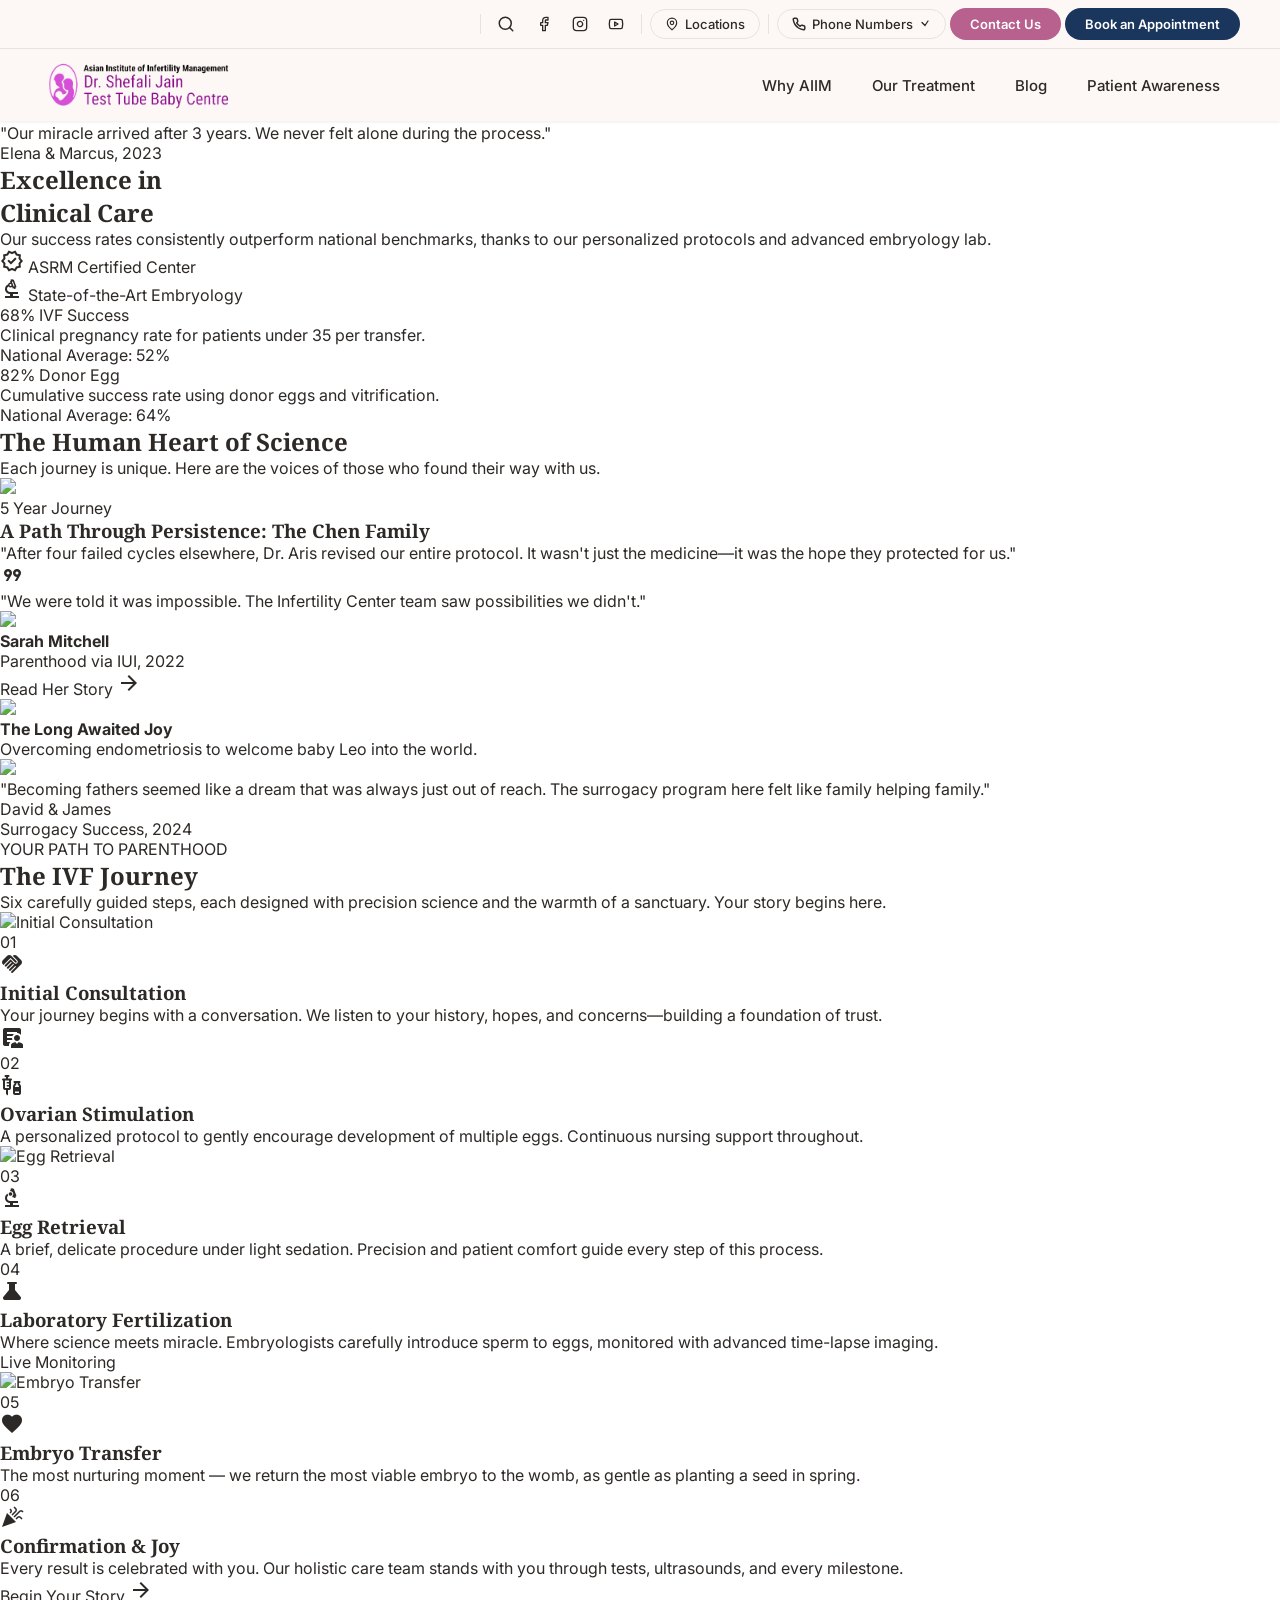
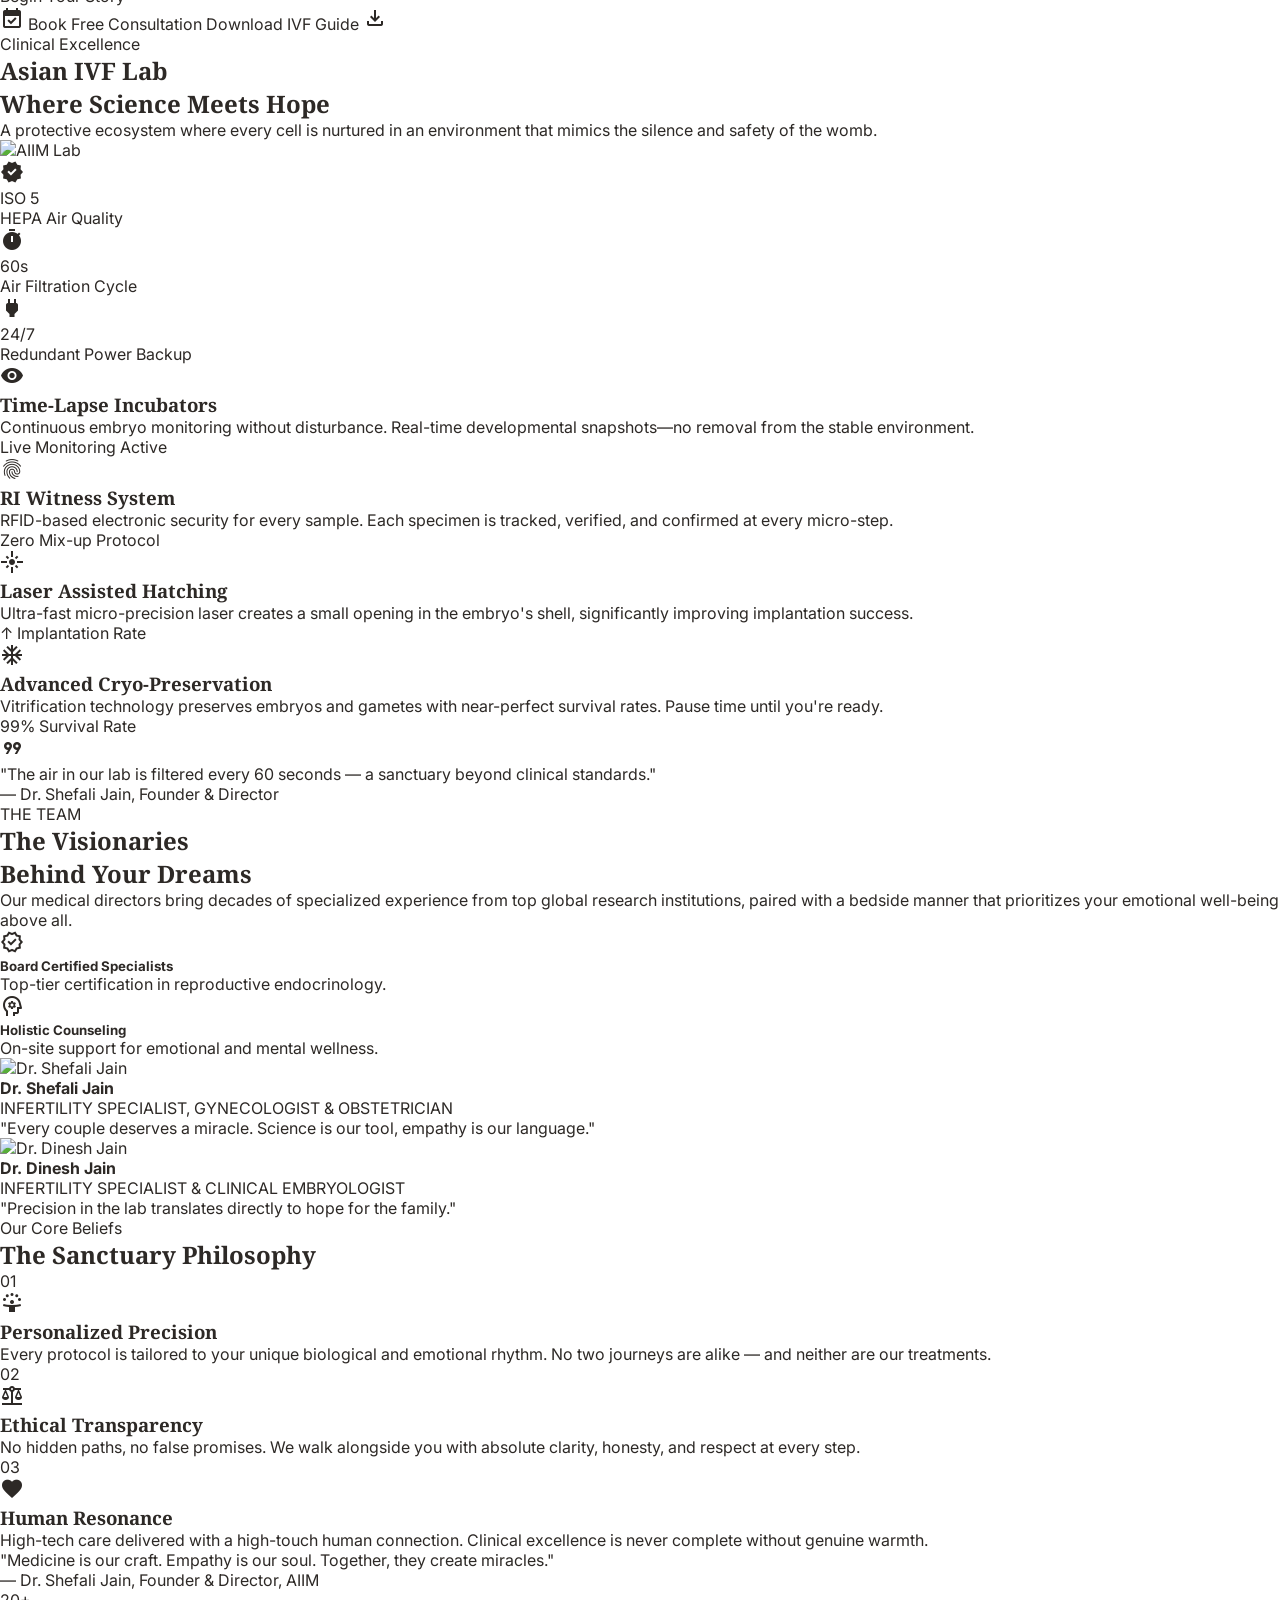
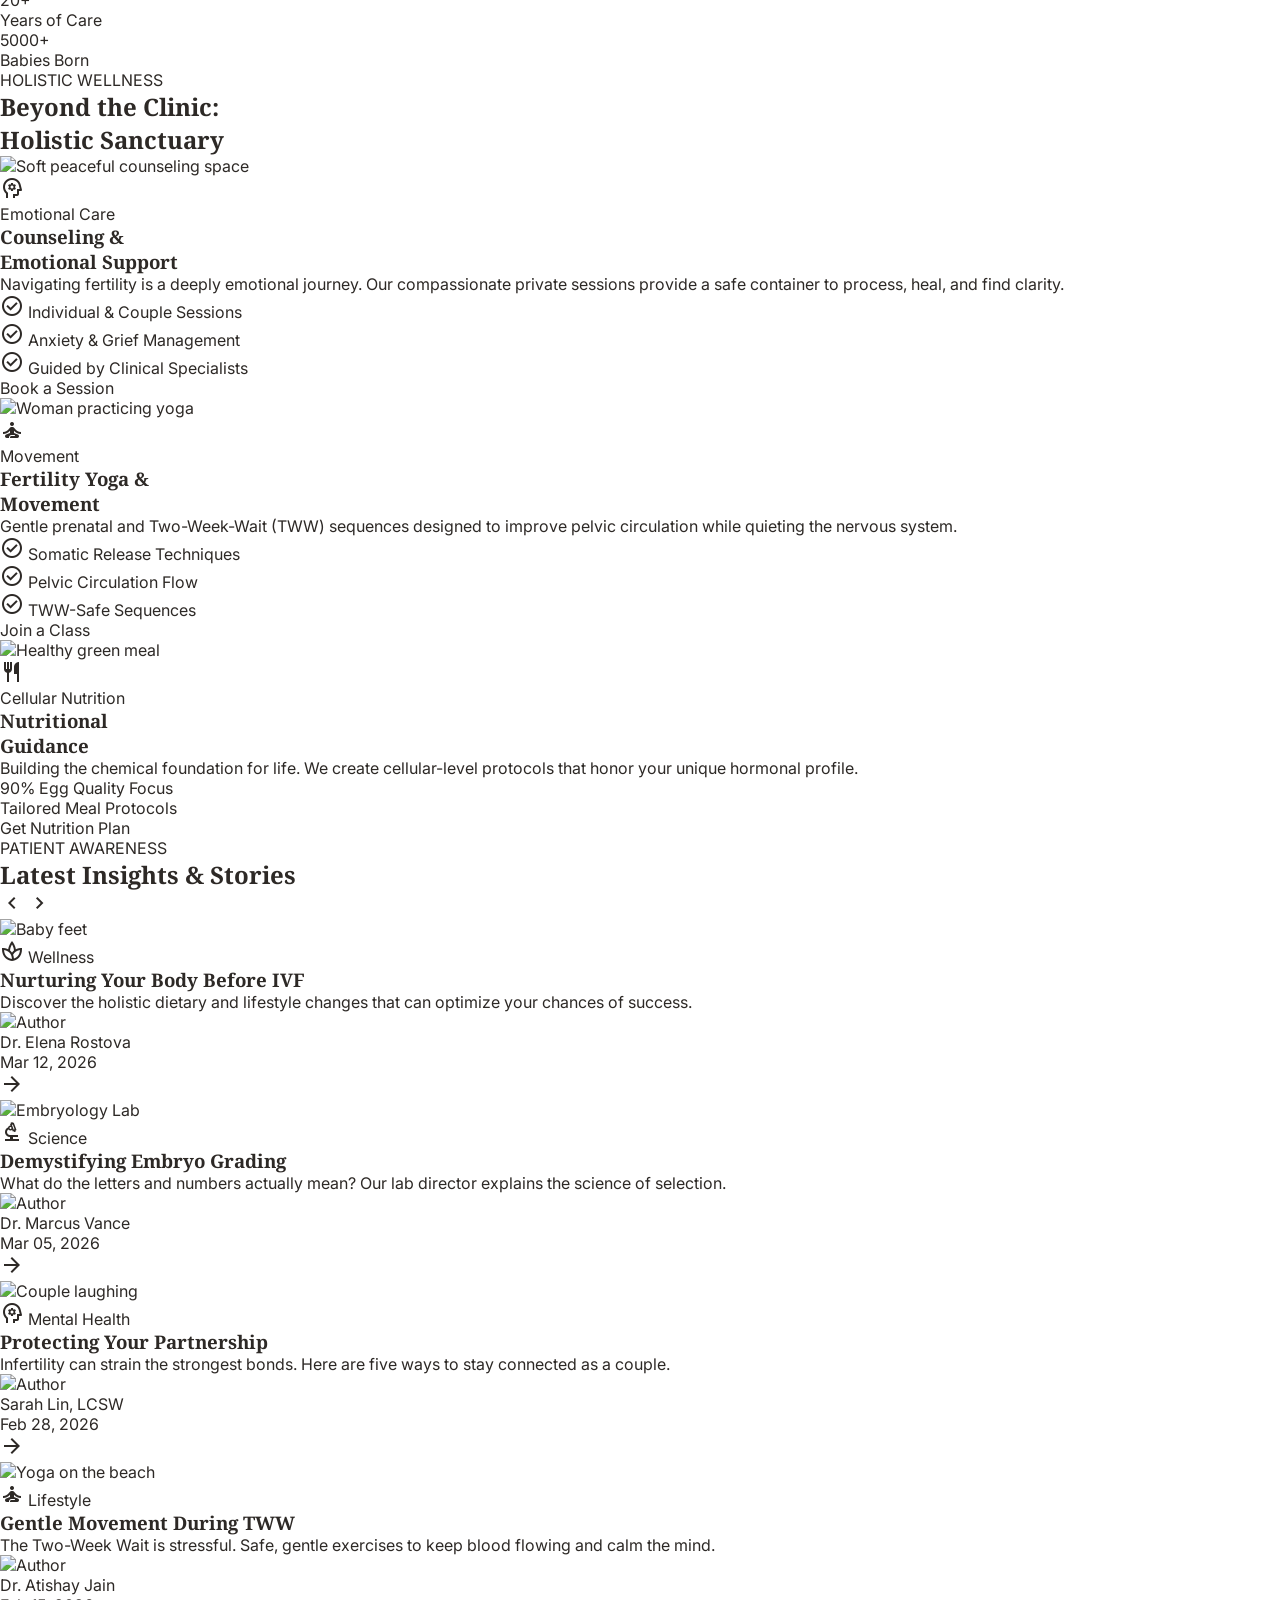
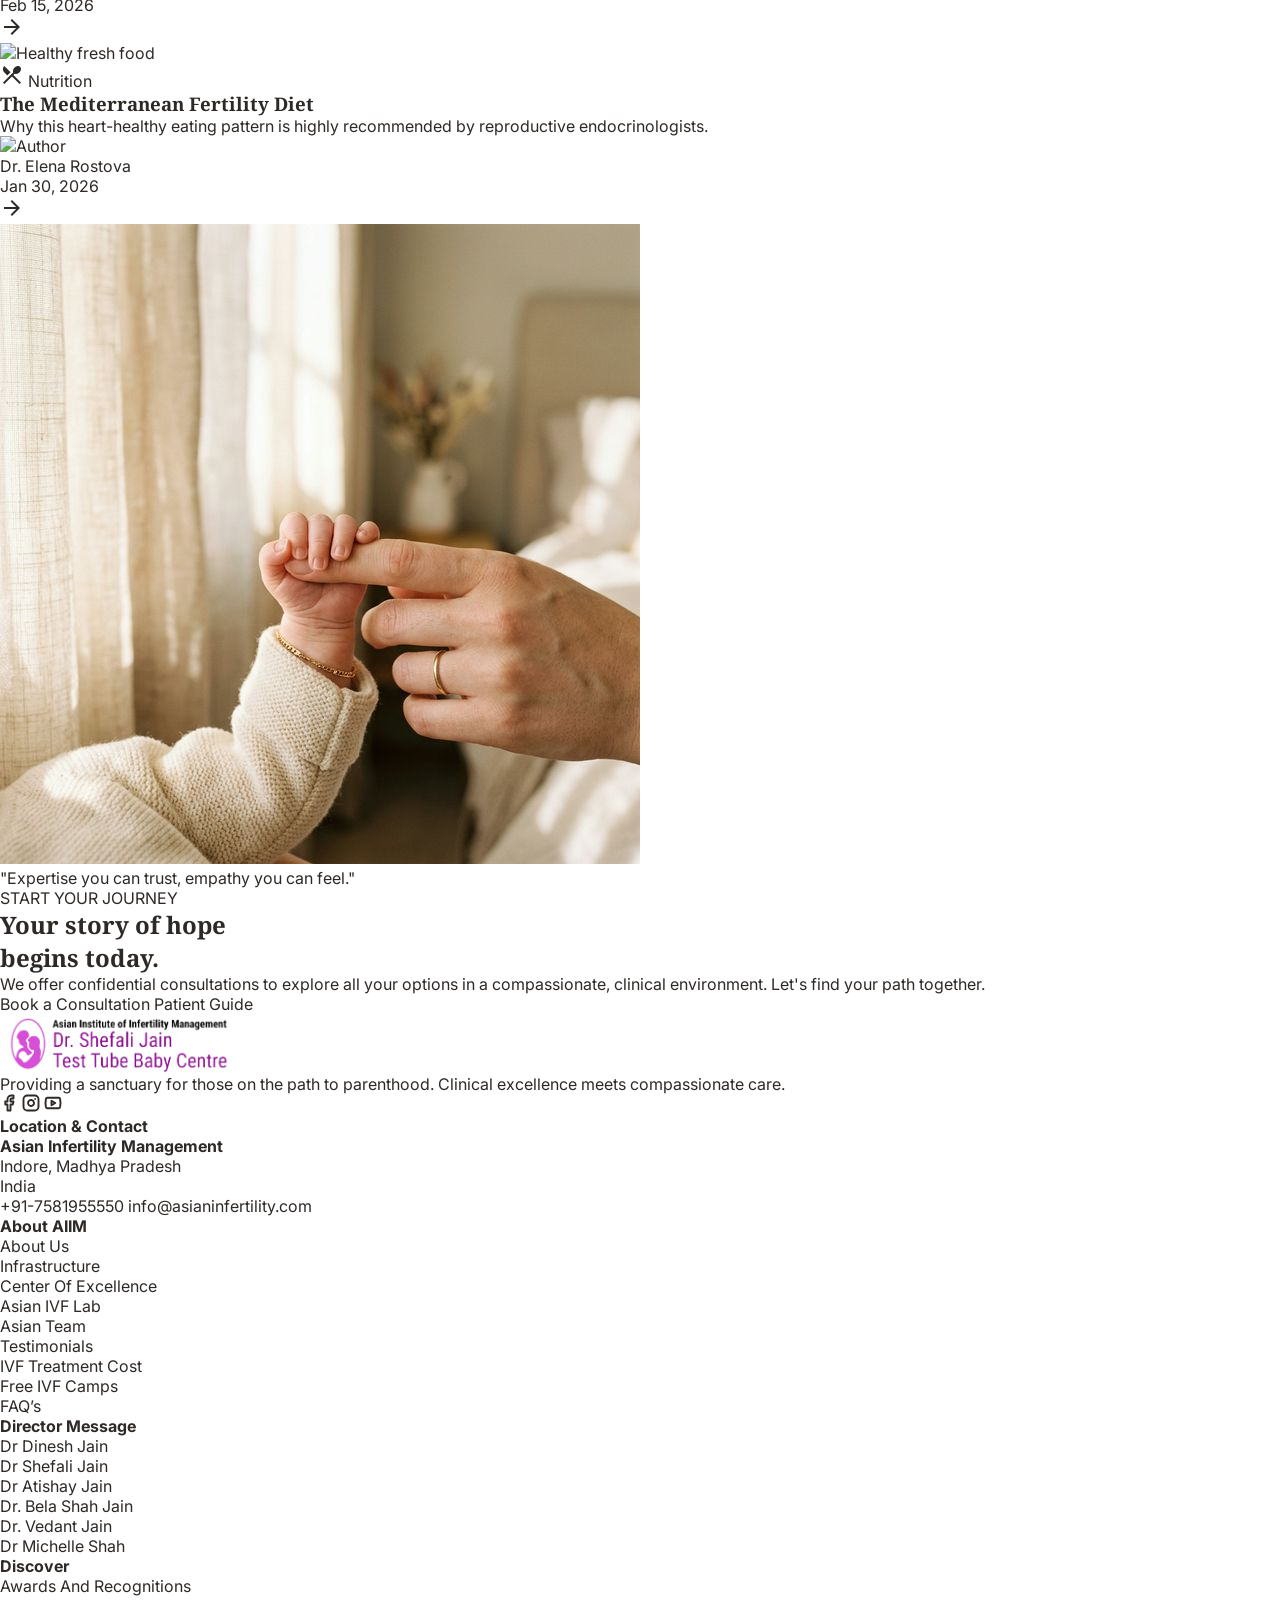
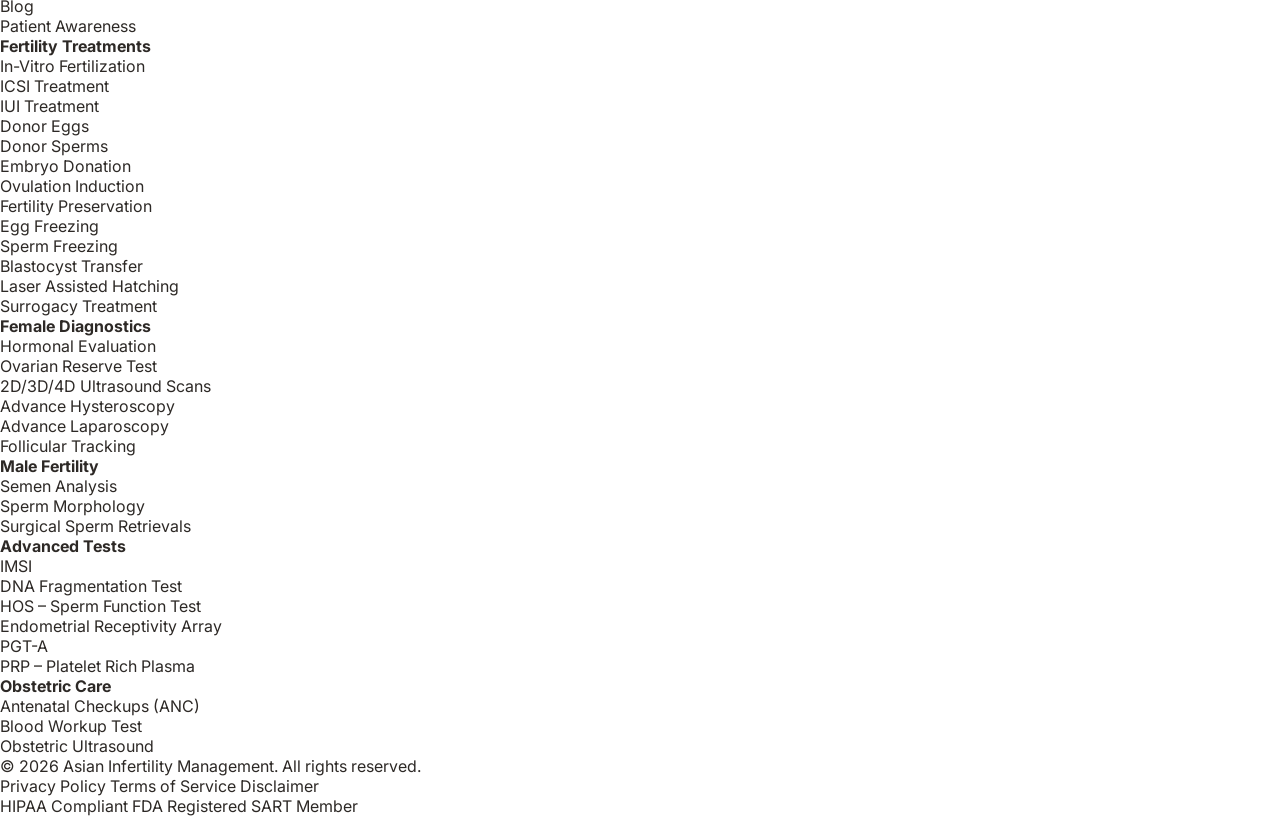
==== commit 8e32220a: "Fix image URLs, remove locations link from navbar, update hero button, and remove italic from sectio" ====
--- a/index.html
+++ b/index.html
@@ -177,35 +177,37 @@
         <!-- 1. Why AIIM -->
         <li class="nav-menu__item">
           <a href="#" class="nav-menu__link">Why AIIM</a>
-          <div class="mega-dropdown mega-dropdown--wide mega-dropdown--left">
-            <div class="mega-dropdown__grid" style="grid-template-columns: repeat(3, 1fr);">
-              <!-- Section 1 -->
-              <div class="mega-dropdown__section">
-                <div class="mega-dropdown__title">About AIIM</div>
-                <a href="#" class="mega-dropdown__link">About Us</a>
-                <a href="#" class="mega-dropdown__link">Infrastructure</a>
-                <a href="#" class="mega-dropdown__link">Center Of Excellence</a>
-                <a href="#" class="mega-dropdown__link">Asian IVF Lab</a>
-                <a href="#" class="mega-dropdown__link">Asian Team</a>
-                <a href="#" class="mega-dropdown__link">Testimonials</a>
-                <a href="#" class="mega-dropdown__link">IVF Treatment Cost</a>
-                <a href="#" class="mega-dropdown__link">Free IVF Camps</a>
-                <a href="#" class="mega-dropdown__link">FAQ’s</a>
-              </div>
-              <!-- Section 2 -->
-              <div class="mega-dropdown__section">
-                <div class="mega-dropdown__title">Director Message</div>
-                <a href="#" class="mega-dropdown__link">Dr Dinesh Jain</a>
-                <a href="#" class="mega-dropdown__link">Dr Shefali Jain</a>
-                <a href="#" class="mega-dropdown__link">Dr Atishay Jain</a>
-                <a href="#" class="mega-dropdown__link">Dr. Bela Shah Jain</a>
-                <a href="#" class="mega-dropdown__link">Dr. Vedant Jain</a>
-                <a href="#" class="mega-dropdown__link">Dr Michelle Shah</a>
-              </div>
-              <!-- Section 3 -->
-              <div class="mega-dropdown__section">
-                <div class="mega-dropdown__title">More</div>
-                <a href="#" class="mega-dropdown__link">Awards And Recognitions</a>
+          <div class="mega-dropdown">
+            <div class="mega-dropdown__container">
+              <div class="mega-dropdown__grid" style="grid-template-columns: repeat(3, 1fr);">
+                <!-- Section 1 -->
+                <div class="mega-dropdown__section">
+                  <div class="mega-dropdown__title">About AIIM</div>
+                  <a href="#" class="mega-dropdown__link">About Us</a>
+                  <a href="#" class="mega-dropdown__link">Infrastructure</a>
+                  <a href="#" class="mega-dropdown__link">Center Of Excellence</a>
+                  <a href="#" class="mega-dropdown__link">Asian IVF Lab</a>
+                  <a href="#" class="mega-dropdown__link">Asian Team</a>
+                  <a href="#" class="mega-dropdown__link">Testimonials</a>
+                  <a href="#" class="mega-dropdown__link">IVF Treatment Cost</a>
+                  <a href="#" class="mega-dropdown__link">Free IVF Camps</a>
+                  <a href="#" class="mega-dropdown__link">FAQ’s</a>
+                </div>
+                <!-- Section 2 -->
+                <div class="mega-dropdown__section">
+                  <div class="mega-dropdown__title">Director Message</div>
+                  <a href="#" class="mega-dropdown__link">Dr Dinesh Jain</a>
+                  <a href="#" class="mega-dropdown__link">Dr Shefali Jain</a>
+                  <a href="#" class="mega-dropdown__link">Dr Atishay Jain</a>
+                  <a href="#" class="mega-dropdown__link">Dr. Bela Shah Jain</a>
+                  <a href="#" class="mega-dropdown__link">Dr. Vedant Jain</a>
+                  <a href="#" class="mega-dropdown__link">Dr Michelle Shah</a>
+                </div>
+                <!-- Section 3 -->
+                <div class="mega-dropdown__section">
+                  <div class="mega-dropdown__title">More</div>
+                  <a href="#" class="mega-dropdown__link">Awards And Recognitions</a>
+                </div>
               </div>
             </div>
           </div>
@@ -214,61 +216,63 @@
         <!-- 2. Our Treatment -->
         <li class="nav-menu__item">
           <a href="#" class="nav-menu__link">Our Treatment</a>
-          <div class="mega-dropdown mega-dropdown--wide mega-dropdown--left">
-            <div class="mega-dropdown__grid" style="grid-template-columns: repeat(3, 1fr);">
-              <!-- Column 1 -->
-              <div>
-                <div class="mega-dropdown__section">
-                  <div class="mega-dropdown__title">Fertility Treatments</div>
-                  <a href="#" class="mega-dropdown__link">In-Vitro Fertilization</a>
-                  <a href="#" class="mega-dropdown__link">ICSI Treatment</a>
-                  <a href="#" class="mega-dropdown__link">IUI Treatment</a>
-                  <a href="#" class="mega-dropdown__link">Donor Eggs</a>
-                  <a href="#" class="mega-dropdown__link">Donor Sperms</a>
-                  <a href="#" class="mega-dropdown__link">Embryo Donation</a>
-                  <a href="#" class="mega-dropdown__link">Ovulation Induction</a>
-                  <a href="#" class="mega-dropdown__link">Fertility Preservation</a>
-                  <a href="#" class="mega-dropdown__link">Egg Freezing</a>
-                  <a href="#" class="mega-dropdown__link">Sperm Freezing</a>
-                  <a href="#" class="mega-dropdown__link">Blastocyst Transfer</a>
-                  <a href="#" class="mega-dropdown__link">Laser Assisted Hatching</a>
-                  <a href="#" class="mega-dropdown__link">Surrogacy Treatment</a>
+          <div class="mega-dropdown">
+            <div class="mega-dropdown__container">
+              <div class="mega-dropdown__grid" style="grid-template-columns: repeat(3, 1fr);">
+                <!-- Column 1 -->
+                <div>
+                  <div class="mega-dropdown__section">
+                    <div class="mega-dropdown__title">Fertility Treatments</div>
+                    <a href="#" class="mega-dropdown__link">In-Vitro Fertilization</a>
+                    <a href="#" class="mega-dropdown__link">ICSI Treatment</a>
+                    <a href="#" class="mega-dropdown__link">IUI Treatment</a>
+                    <a href="#" class="mega-dropdown__link">Donor Eggs</a>
+                    <a href="#" class="mega-dropdown__link">Donor Sperms</a>
+                    <a href="#" class="mega-dropdown__link">Embryo Donation</a>
+                    <a href="#" class="mega-dropdown__link">Ovulation Induction</a>
+                    <a href="#" class="mega-dropdown__link">Fertility Preservation</a>
+                    <a href="#" class="mega-dropdown__link">Egg Freezing</a>
+                    <a href="#" class="mega-dropdown__link">Sperm Freezing</a>
+                    <a href="#" class="mega-dropdown__link">Blastocyst Transfer</a>
+                    <a href="#" class="mega-dropdown__link">Laser Assisted Hatching</a>
+                    <a href="#" class="mega-dropdown__link">Surrogacy Treatment</a>
+                  </div>
                 </div>
-              </div>
-              <!-- Column 2 -->
-              <div>
-                <div class="mega-dropdown__section">
-                  <div class="mega-dropdown__title">Female Fertility Diagnostic Tests</div>
-                  <a href="#" class="mega-dropdown__link">Hormonal Evaluation</a>
-                  <a href="#" class="mega-dropdown__link">Ovarian Reserve Test</a>
-                  <a href="#" class="mega-dropdown__link">2D/3D/4D Ultrasound Scans</a>
-                  <a href="#" class="mega-dropdown__link">Advance Hysteroscopy</a>
-                  <a href="#" class="mega-dropdown__link">Advance Laparoscopy</a>
-                  <a href="#" class="mega-dropdown__link">Follicular Tracking or Follicular Studies</a>
+                <!-- Column 2 -->
+                <div>
+                  <div class="mega-dropdown__section">
+                    <div class="mega-dropdown__title">Female Fertility Diagnostic Tests</div>
+                    <a href="#" class="mega-dropdown__link">Hormonal Evaluation</a>
+                    <a href="#" class="mega-dropdown__link">Ovarian Reserve Test</a>
+                    <a href="#" class="mega-dropdown__link">2D/3D/4D Ultrasound Scans</a>
+                    <a href="#" class="mega-dropdown__link">Advance Hysteroscopy</a>
+                    <a href="#" class="mega-dropdown__link">Advance Laparoscopy</a>
+                    <a href="#" class="mega-dropdown__link">Follicular Tracking or Follicular Studies</a>
+                  </div>
+                  <div class="mega-dropdown__section">
+                    <div class="mega-dropdown__title">High Risk Obstetric Care</div>
+                    <a href="#" class="mega-dropdown__link">Antenatal Checkups (ANC)</a>
+                    <a href="#" class="mega-dropdown__link">Blood Workup Test</a>
+                    <a href="#" class="mega-dropdown__link">Obstetric Ultrasound/Sonography</a>
+                  </div>
                 </div>
-                <div class="mega-dropdown__section">
-                  <div class="mega-dropdown__title">Complete High Risk Obstetric Care Including</div>
-                  <a href="#" class="mega-dropdown__link">Antenatal Checkups (ANC)</a>
-                  <a href="#" class="mega-dropdown__link">Blood Workup Test</a>
-                  <a href="#" class="mega-dropdown__link">Obstetric Ultrasound/Sonography</a>
-                </div>
-              </div>
-              <!-- Column 3 -->
-              <div>
-                <div class="mega-dropdown__section">
-                  <div class="mega-dropdown__title">Advance Tests And Treatments</div>
-                  <a href="#" class="mega-dropdown__link">IMSI</a>
-                  <a href="#" class="mega-dropdown__link">DNA Fragmentation Test</a>
-                  <a href="#" class="mega-dropdown__link">HOS – Sperm Function Test for Vitality</a>
-                  <a href="#" class="mega-dropdown__link">Endometrial Receptivity Array – ERA</a>
-                  <a href="#" class="mega-dropdown__link">PGT-A</a>
-                  <a href="#" class="mega-dropdown__link">PRP – Platelet Rich Plasma Treatment</a>
-                </div>
-                <div class="mega-dropdown__section">
-                  <div class="mega-dropdown__title">Male Fertility Test</div>
-                  <a href="#" class="mega-dropdown__link">Semen Analysis</a>
-                  <a href="#" class="mega-dropdown__link">Sperm Morphology Treatment in Indore</a>
-                  <a href="#" class="mega-dropdown__link">Surgical Sperm Retrievals : TESA, TESE, PESA</a>
+                <!-- Column 3 -->
+                <div>
+                  <div class="mega-dropdown__section">
+                    <div class="mega-dropdown__title">Advance Tests And Treatments</div>
+                    <a href="#" class="mega-dropdown__link">IMSI</a>
+                    <a href="#" class="mega-dropdown__link">DNA Fragmentation</a>
+                    <a href="#" class="mega-dropdown__link">HOS – Sperm Function Test for Vitality</a>
+                    <a href="#" class="mega-dropdown__link">Endometrial Receptivity Array – ERA</a>
+                    <a href="#" class="mega-dropdown__link">PGT-A</a>
+                    <a href="#" class="mega-dropdown__link">PRP – Platelet Rich Plasma Treatment</a>
+                  </div>
+                  <div class="mega-dropdown__section">
+                    <div class="mega-dropdown__title">Male Fertility Test</div>
+                    <a href="#" class="mega-dropdown__link">Semen Analysis</a>
+                    <a href="#" class="mega-dropdown__link">Sperm Morphology Treatment in Indore</a>
+                    <a href="#" class="mega-dropdown__link">Surgical Sperm Retrievals : TESA, TESE, PESA</a>
+                  </div>
                 </div>
               </div>
             </div>
@@ -280,9 +284,7 @@
           <a href="#" class="nav-menu__link">Blog</a>
         </li>
 
-        <li class="nav-menu__item">
-          <a href="locations.html" class="nav-menu__link">Locations</a>
-        </li>
+
 
         <!-- 5. Patient Awareness -->
         <li class="nav-menu__item">
@@ -305,12 +307,12 @@
 <div class="max-w-6xl mx-auto grid grid-cols-1 lg:grid-cols-2 gap-16 items-center">
 <div class="z-10">
 <span class="text-xs font-bold uppercase tracking-[0.3em] mb-4 block"><span class="text-on-surface">Real Journeys, </span><span class="text-[#b8608e]">Real Hope</span></span>
-<h1 class="text-5xl md:text-7xl font-headline leading-tight mb-8">Stories of <span class="italic">new beginnings.</span></h1>
+<h1 class="text-5xl md:text-7xl font-headline leading-tight mb-8">Stories of <span>new beginnings.</span></h1>
 <p class="text-lg text-on-surface-variant font-body max-w-lg mb-10 leading-relaxed">
                     Behind every statistic is a family. Explore the resilient paths our patients have walked to embrace parenthood.
                 </p>
 <div class="flex items-center gap-6">
-<button class="bg-secondary-container text-on-secondary-container px-8 py-3 rounded-xl font-bold">Watch Testimonials</button>
+<button class="bg-[#b8608e] text-white px-8 py-3 rounded-xl font-bold transition-all duration-300 hover:bg-[#9e4f7a] hover:shadow-lg hover:-translate-y-0.5">Get in Touch</button>
 <span class="text-sm font-medium italic text-outline">Over 4,500 families started here</span>
 </div>
 </div>
@@ -332,7 +334,7 @@
 <div class="max-w-6xl mx-auto">
 <div class="grid grid-cols-1 lg:grid-cols-3 gap-12 items-end">
 <div class="lg:col-span-1">
-<h2 class="text-3xl font-headline mb-6">Excellence in <br/>Clinical Care</h2>
+<h2 class="text-4xl font-headline mb-6">Excellence in <br/><span class="text-[#b8608e]">Clinical Care</span></h2>
 <p class="text-on-surface-variant font-body mb-8">Our success rates consistently outperform national benchmarks, thanks to our personalized protocols and advanced embryology lab.</p>
 <div class="flex flex-col gap-4">
 <div class="flex items-center gap-3">
@@ -378,7 +380,7 @@
 <section class="py-12 px-8">
 <div class="max-w-6xl mx-auto">
 <div class="mb-12 text-center max-w-2xl mx-auto">
-<h2 class="text-4xl font-headline mb-4">The Human Heart of Science</h2>
+<h2 class="text-4xl font-headline mb-4">The Human Heart <span class="text-[#b8608e]">of Science</span></h2>
 <p class="text-on-surface-variant">Each journey is unique. Here are the voices of those who found their way with us.</p>
 </div>
 <div class="grid grid-cols-1 md:grid-cols-12 gap-8">
@@ -447,7 +449,7 @@
   <!-- Section Header -->
   <div class="text-center mb-12">
     <span class="text-xs font-bold uppercase tracking-[0.3em] mb-4 block"><span class="text-on-surface">YOUR PATH </span><span class="text-[#b8608e]">TO PARENTHOOD</span></span>
-    <h2 class="font-headline text-4xl md:text-6xl text-on-surface leading-tight mb-6">The IVF <span class="italic font-normal">Journey</span></h2>
+    <h2 class="font-headline text-4xl text-on-surface leading-tight mb-6">The IVF <span class="font-normal text-[#b8608e]">Journey</span></h2>
     <p class="max-w-2xl mx-auto text-on-surface-variant text-lg leading-relaxed font-light">Six carefully guided steps, each designed with precision science and the warmth of a sanctuary. Your story begins here.</p>
   </div>
 
@@ -559,7 +561,7 @@
           <h3 class="font-headline text-xl mb-3 text-on-surface">Confirmation & Joy</h3>
           <p class="text-on-surface-variant text-sm leading-relaxed">Every result is celebrated with you. Our holistic care team stands with you through tests, ultrasounds, and every milestone.</p>
         </div>
-        <a href="#consultation" class="mt-6 self-start inline-flex items-center gap-2 text-[#b8608e] font-semibold text-sm group-hover:gap-3 transition-all duration-300">
+        <a href="#consultation" class="mt-6 self-start inline-flex items-center gap-3 text-[#b8608e] font-semibold text-sm group-hover:gap-3 transition-all duration-300">
           Begin Your Story
           <span class="material-symbols-outlined text-base">arrow_forward</span>
         </a>
@@ -597,7 +599,7 @@
     <div class="flex flex-col md:flex-row md:items-end md:justify-between mb-12 gap-6">
       <div>
         <span class="text-xs font-bold uppercase tracking-[0.3em] mb-4 block"><span class="text-white/90">Clinical </span><span class="text-[#b8608e]">Excellence</span></span>
-        <h2 class="font-headline text-4xl md:text-6xl leading-tight">Asian IVF Lab<br><span class="italic font-normal text-[#e8a4c4]">Where Science Meets Hope</span></h2>
+        <h2 class="font-headline text-4xl leading-tight text-on-surface">Asian IVF Lab<br><span class="font-normal text-[#b8608e]">Where Science Meets Hope</span></h2>
       </div>
       <p class="text-white/50 max-w-sm text-sm leading-relaxed md:text-right">A protective ecosystem where every cell is nurtured in an environment that mimics the silence and safety of the womb.</p>
     </div>
@@ -648,7 +650,7 @@
           </div>
           <h3 class="font-headline text-lg mb-2">Time-Lapse Incubators</h3>
           <p class="text-white/50 text-sm leading-relaxed">Continuous embryo monitoring without disturbance. Real-time developmental snapshots—no removal from the stable environment.</p>
-          <div class="mt-5 flex items-center gap-2">
+          <div class="mt-5 flex items-center gap-3">
             <div class="w-2 h-2 rounded-full bg-green-400 animate-pulse"></div>
             <span class="text-white/30 text-xs uppercase tracking-wider">Live Monitoring Active</span>
           </div>
@@ -714,7 +716,7 @@
 
     <!-- Left: Text + Feature Bullets -->
     <div class="lg:col-span-4 space-y-6">
-      <span class="text-xs font-bold uppercase tracking-[0.3em] mb-4 block"><span class="text-on-surface">THE </span><span class="text-[#b8608e]">TEAM</span></span><h2 class="font-headline text-4xl lg:text-5xl leading-tight text-on-surface">The Visionaries<br/>Behind Your Dreams</h2>
+      <span class="text-xs font-bold uppercase tracking-[0.3em] mb-4 block"><span class="text-on-surface">THE </span><span class="text-[#b8608e]">TEAM</span></span><h2 class="font-headline text-4xl lg:text-5xl leading-tight text-on-surface">The Visionaries<br/><span class="text-[#b8608e]">Behind Your Dreams</span></h2>
       <p class="text-on-surface-variant text-base leading-relaxed">
         Our medical directors bring decades of specialized experience from top global research institutions, paired with a bedside manner that prioritizes your emotional well-being above all.
       </p>
@@ -775,7 +777,7 @@
   <!-- Section label + headline -->
   <div class="text-center mb-12">
     <span class="text-xs font-bold uppercase tracking-[0.3em] mb-4 block"><span class="text-on-surface">Our Core </span><span class="text-[#b8608e]">Beliefs</span></span>
-    <h2 class="font-headline text-4xl md:text-6xl text-on-surface leading-tight">The Sanctuary <span class="italic font-normal">Philosophy</span></h2>
+    <h2 class="font-headline text-4xl text-on-surface leading-tight">The Sanctuary <span class="font-normal text-[#b8608e]">Philosophy</span></h2>
   </div>
 
   <!-- 3 Cards + 1 Featured dark card -->
@@ -854,7 +856,7 @@
 <section class="max-w-[1440px] mx-auto px-6 md:px-12 pt-16 pb-20">
   <div class="text-center mb-12">
     <span class="text-xs font-bold uppercase tracking-[0.3em] mb-4 block"><span class="text-on-surface">HOLISTIC </span><span class="text-[#b8608e]">WELLNESS</span></span>
-    <h2 class="font-headline text-4xl md:text-6xl text-on-surface leading-tight">Beyond the Clinic:<br><span class="italic font-normal text-[#b8608e]">Holistic Sanctuary</span></h2>
+    <h2 class="font-headline text-4xl text-on-surface leading-tight">Beyond the Clinic:<br><span class="font-normal text-[#b8608e]">Holistic Sanctuary</span></h2>
   </div>
   <div class="grid grid-cols-1 lg:grid-cols-3 gap-8">
 
@@ -976,7 +978,7 @@
 <section class="pt-20 pb-16 px-8 mb-8 overflow-hidden">
   <div class="max-w-6xl mx-auto relative group" id="blog-carousel-container">
     <div class="flex items-center justify-between mb-8">
-      <span class="text-xs font-bold uppercase tracking-[0.3em] mb-4 block"><span class="text-on-surface">PATIENT </span><span class="text-[#b8608e]">AWARENESS</span></span><h2 class="text-3xl md:text-4xl font-headline text-on-surface">Latest Insights &amp; Stories</h2>
+      <span class="text-xs font-bold uppercase tracking-[0.3em] mb-4 block"><span class="text-on-surface">PATIENT </span><span class="text-[#b8608e]">AWARENESS</span></span><h2 class="text-4xl font-headline text-on-surface">Latest <span class="text-[#b8608e]">Insights & Stories</span></h2>
       <div class="hidden md:flex gap-4">
         <button id="blog-scroll-left" class="w-12 h-12 rounded-full border border-outline-variant/50 flex items-center justify-center text-on-surface hover:bg-surface-container-high transition-colors" aria-label="Scroll Left">
           <span class="material-symbols-outlined">chevron_left</span>
@@ -1201,7 +1203,7 @@
     <!-- Right: Content -->
     <div class="lg:w-1/2 p-12 lg:p-20 relative z-10">
       <span class="text-xs font-bold uppercase tracking-[0.3em] mb-4 block"><span class="text-on-surface">START YOUR </span><span class="text-[#b8608e]">JOURNEY</span></span>
-      <h2 class="text-4xl md:text-5xl font-headline text-on-surface leading-tight mb-6">Your story of hope <br><span class="italic font-normal text-[#b8608e]">begins today.</span></h2>
+      <h2 class="text-4xl font-headline text-on-surface leading-tight mb-6">Your story of hope <br><span class="font-normal text-[#b8608e]">begins today.</span></h2>
       <p class="text-on-surface-variant text-lg leading-relaxed mb-10 max-w-md">
         We offer confidential consultations to explore all your options in a compassionate, clinical environment. Let's find your path together.
       </p>
--- a/css/header.css
+++ b/css/header.css
@@ -381,7 +381,6 @@
 }
 
 .nav-menu__item {
-  position: relative;
   height: 100%;
   display: flex;
   align-items: center;
@@ -425,23 +424,29 @@
 .mega-dropdown {
   position: absolute;
   top: 100%;
-  left: 50%;
-  transform: translateX(-50%) translateY(-4px);
-  min-width: 600px;
+  left: 0;
+  width: 100%;
   background: var(--color-bg-white);
-  border-radius: 0 0 16px 16px;
-  box-shadow: var(--shadow-lg);
+  border-top: 1px solid var(--color-border-light);
+  box-shadow: 0 10px 30px rgba(0,0,0,0.08);
   opacity: 0;
   visibility: hidden;
-  transition: all var(--transition-base);
-  padding: 24px 32px;
+  transform: translateX(30px);
+  transition: all 0.4s cubic-bezier(0.4, 0, 0.2, 1);
+  padding: 40px 0 60px;
   z-index: 200;
+}
+
+.mega-dropdown__container {
+  max-width: 1440px;
+  margin: 0 auto;
+  padding: 0 40px;
 }
 
 .nav-menu__item:hover .mega-dropdown {
   opacity: 1;
   visibility: visible;
-  transform: translateX(-50%) translateY(0);
+  transform: translateX(0);
 }
 
 .mega-dropdown__grid {
